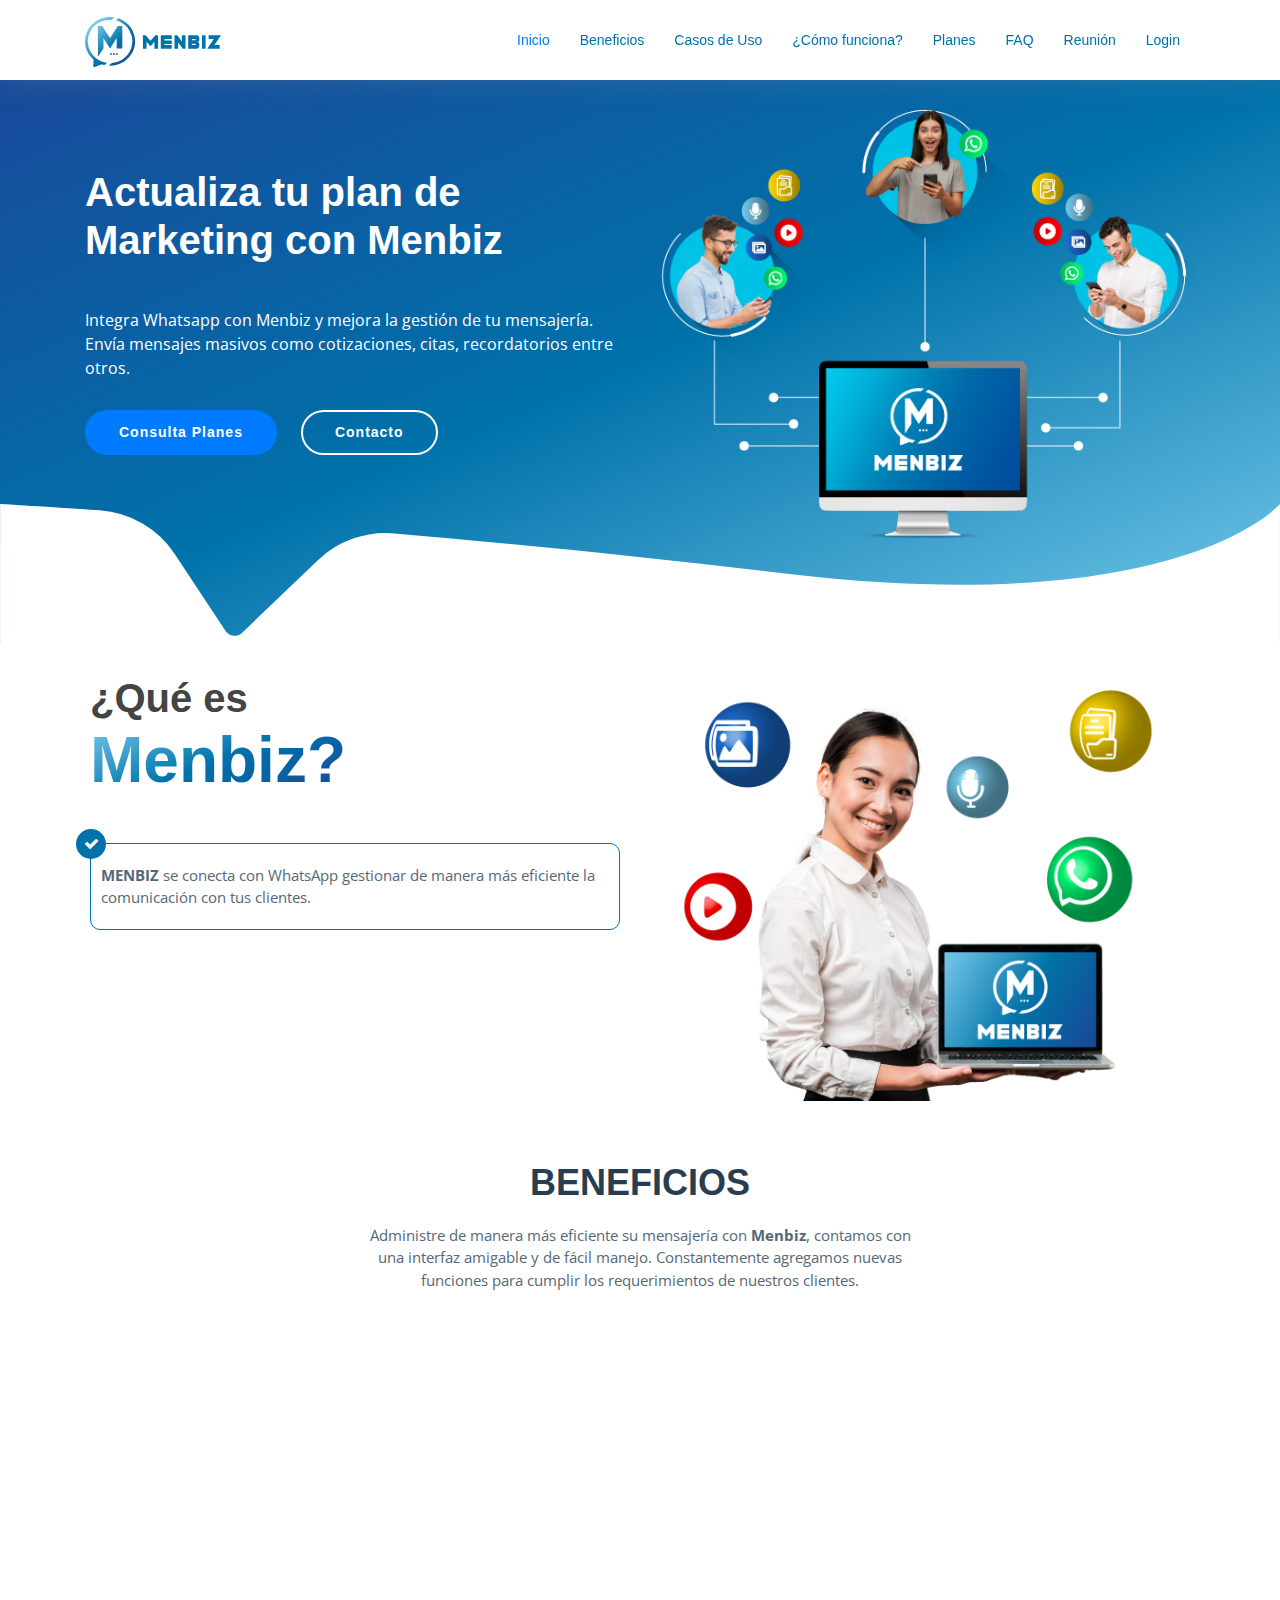
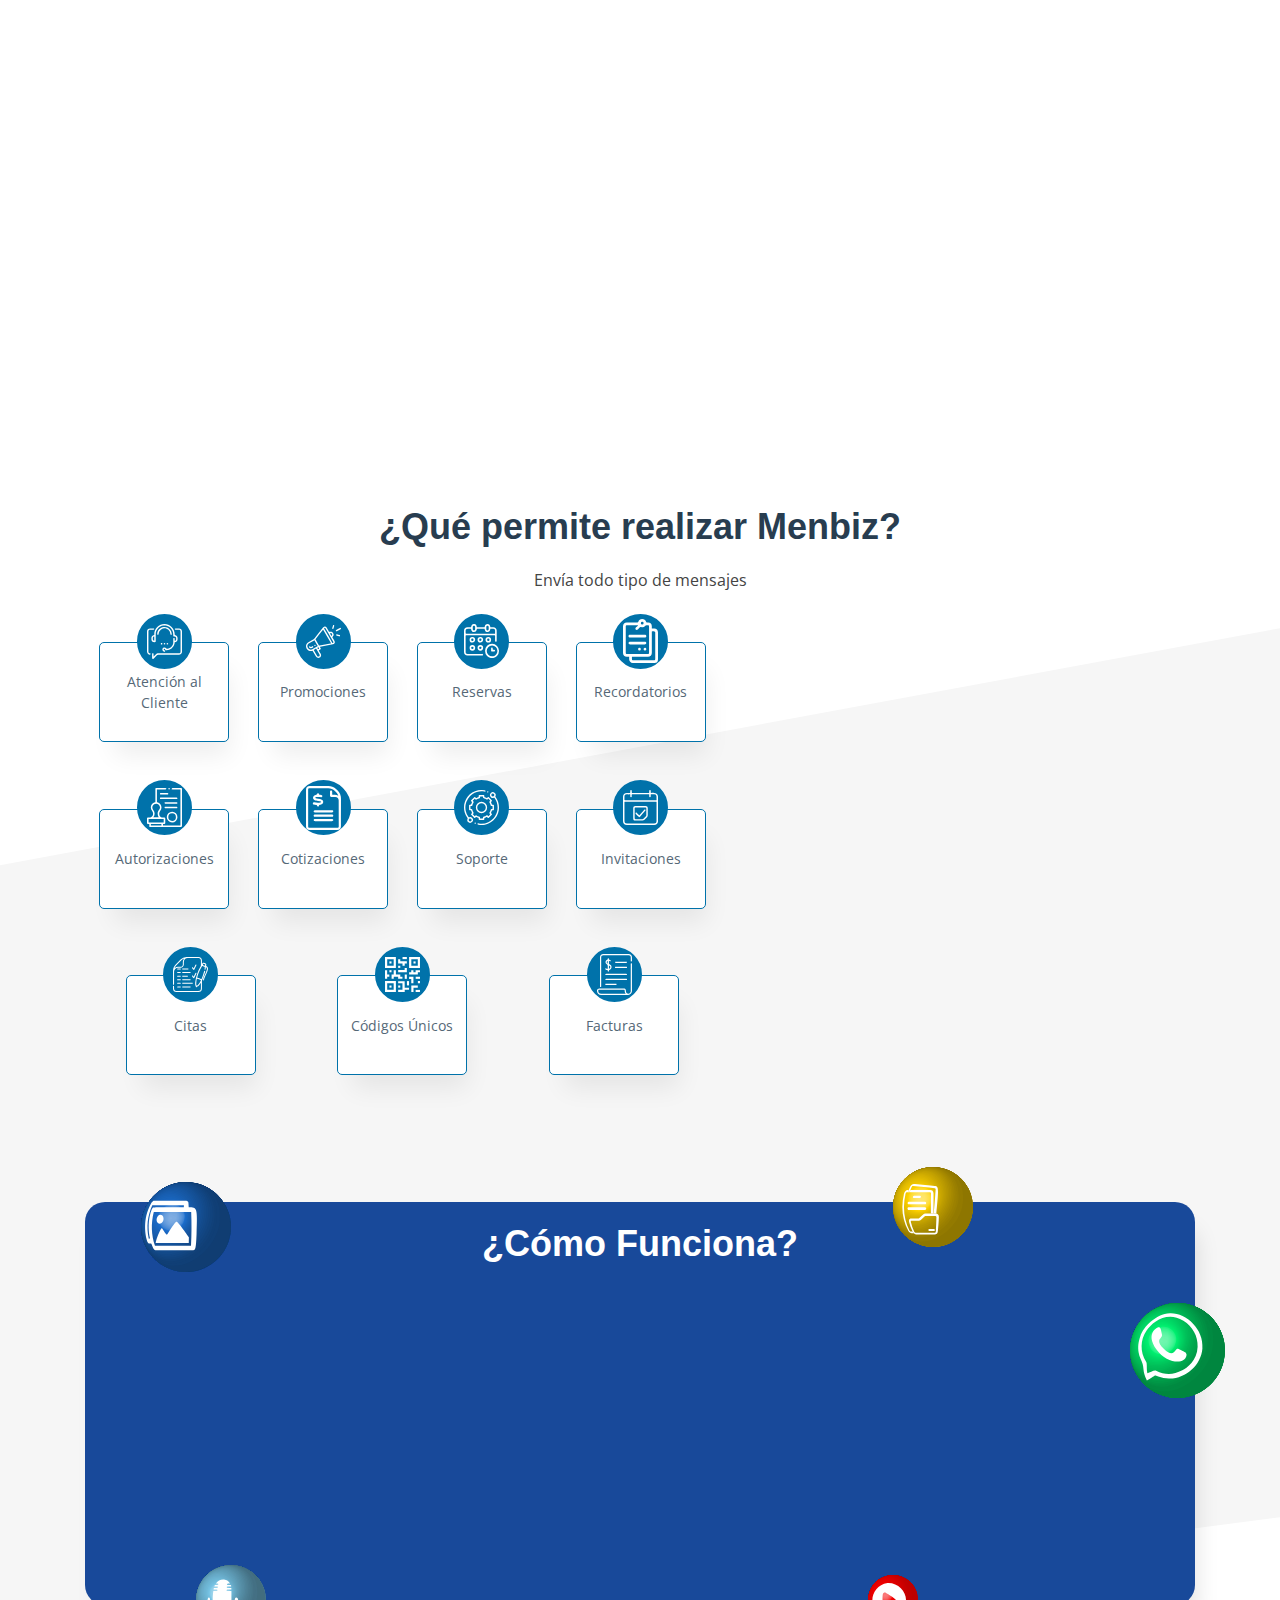
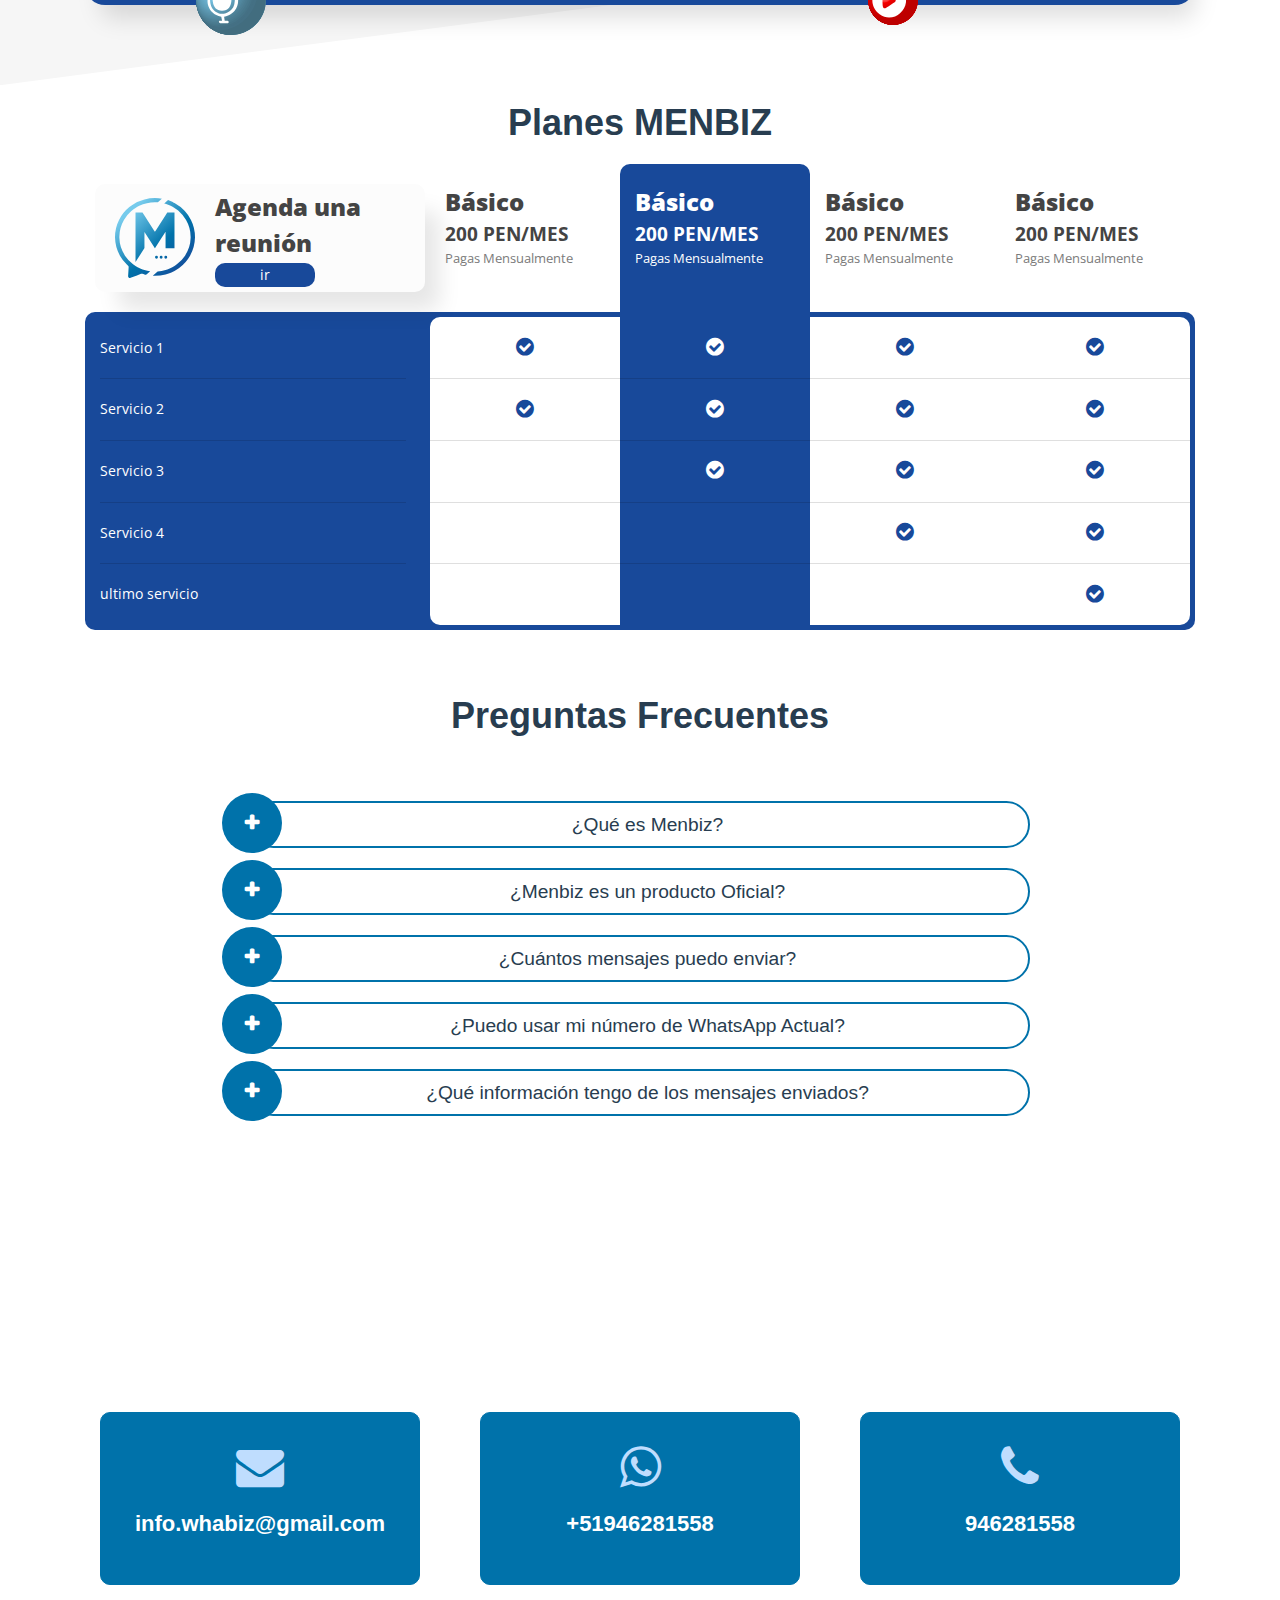
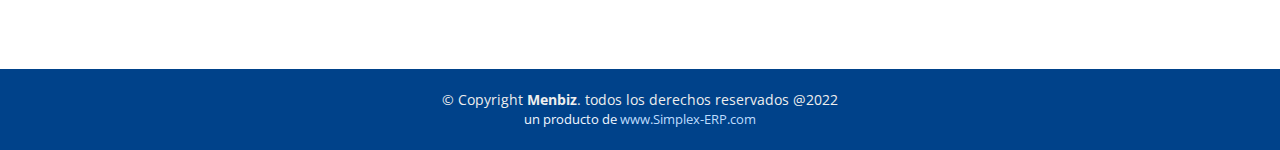
==== index.html @ f9f906a3 "Diseño terminado1" ====
<!DOCTYPE html>
<html lang="en">
<head>
  <meta charset="utf-8">
  <meta content="width=device-width, initial-scale=1.0" name="viewport">


      <!-- Primary Meta Tags -->
    <title>MENBIZ – Software para la Administración de Mensajería</title>
    <meta name="title" content="MENBIZ – Software para la Administración de Mensajería">
    <meta name="description" content="Integra Whatsapp con Menbiz y mejora la gestión de tu mensajería. Envía mensajes masivos de todo tipo, acércate más a tus clientes.">

    <!-- Open Graph / Facebook -->
    <meta property="og:type" content="website">
    <meta property="og:url" content="https://metatags.io/">
    <meta property="og:title" content="MENBIZ – Software para la Administración de Mensajería">
    <meta property="og:description" content="Integra Whatsapp con Menbiz y mejora la gestión de tu mensajería. Envía mensajes masivos de todo tipo, acércate más a tus clientes.">
    <meta property="og:image" content="https://metatags.io/assets/meta-tags-16a33a6a8531e519cc0936fbba0ad904e52d35f34a46c97a2c9f6f7dd7d336f2.png">

    <!-- Twitter -->
    <meta property="twitter:card" content="summary_large_image">
    <meta property="twitter:url" content="https://metatags.io/">
    <meta property="twitter:title" content="MENBIZ – Software para la Administración de Mensajería">
    <meta property="twitter:description" content="Integra Whatsapp con Menbiz y mejora la gestión de tu mensajería. Envía mensajes masivos de todo tipo, acércate más a tus clientes.">
    <meta property="twitter:image" content="https://metatags.io/assets/meta-tags-16a33a6a8531e519cc0936fbba0ad904e52d35f34a46c97a2c9f6f7dd7d336f2.png">



  <!-- Favicons -->
  <link href="img/icono.png" rel="icon">
  <!-- Google Fonts -->
  <link href="https://fonts.googleapis.com/css2?family=Open+Sans:wght@300;400;600;700;800&display=swap" rel="stylesheet">
  <!-- Bootstrap CSS File -->
  <link href="lib/bootstrap/css/bootstrap.min.css" rel="stylesheet">

  <!-- Libraries CSS Files -->
  <link href="lib/font-awesome/css/font-awesome.min.css" rel="stylesheet">
  <link href="lib/animate/animate.min.css" rel="stylesheet">
  <link href="lib/ionicons/css/ionicons.min.css" rel="stylesheet">
  <link href="lib/owlcarousel/assets/owl.carousel.min.css" rel="stylesheet">
  <link href="lib/lightbox/css/lightbox.min.css" rel="stylesheet">

  <!-- Main Stylesheet File -->
  <link href="css/style.css" rel="stylesheet">


</head>
<style>
#accordion .panel{
    border: none;
    border-radius: 3px;
    box-shadow: none;
    margin-bottom: 15px;
}
#accordion .panel-heading{
    padding: 0;
    border: none;
    border-radius: 3px;
}
#accordion .panel-title a{
    display: block;
    padding: 12px 15px;
    background: #fff;
    font-size: 18px;
    font-weight: 400;
    color: #f81ac1;
    /*border: 1px solid #ececec;*/
    box-shadow: 0 0 10px rgba(0,0,0,.05);
    position: relative;
    transition: all 0.5s ease 0s;
    box-shadow: 0 1px 2px rgba(43,59,93,0.30);
}
#accordion .panel-title a.collapsed{
    box-shadow: none;
    color: #676767;
    box-shadow: 0 1px 2px rgba(43,59,93,0.30);
}
#accordion .panel-title a:before,
#accordion .panel-title a.collapsed:before{
    content: "\f067";
    font-family: "Font Awesome 5 Free";
    width: 25px;
    height: 25px;
    line-height: 28px;
    font-size: 15px;
    font-weight: 900;
    color: #f81ac1;
    text-align: center;
    position: absolute;
    top: 8px;
    right: 15px;
    transform: rotate(135deg);
    transition: all 0.3s ease 0s;
}
#accordion .panel-title a.collapsed:before{
    color: #676767;
    transform: rotate(0);
}
#accordion .panel-title a:after{
    content: "";
    width: 1px;
    height: 100%;
    background: #ececec;
    position: absolute;
    top: 0;
    right: 55px;
}
#accordion .panel-body{
    padding: 0px 15px;
    border: none;
    font-size: 15px;
    color: #615f5f;
    line-height: 27px;
}


/******************* Accordion Demo - 2 *****************/
#accordion2 .panel-title a{
    display: block;
    padding: 12px 15px 12px 50px;
    background: linear-gradient(to bottom, #fefefe, #cdcdcd);
    border: 1px solid #c3c3c3;
    border-radius: 3px;
    font-size: 18px;
    font-weight: 400;
    color: #676767;
    text-shadow: 1px 1px 1px #fff;
    position: relative;
}
#accordion2 .panel-title a:before{
    content: "\f068";
    font-family: "Font Awesome 5 Free";
    width: 25px;
    height: 25px;
    line-height: 25px;
    border-radius: 50%;
    background: #929191;
    font-size: 12px;
    font-weight: 900;
    color: #fdfbfb;
    text-align: center;
    box-shadow: inset 0 0 10px rgba(0,0,0,0.5);
    text-shadow: none;
    position: absolute;
    top: 8px;
    left: 15px;
}
#accordion2 .panel-title a.collapsed:before{ content: "\f067"; }
#accordion2 .panel-body{
    padding: 0px 15px;
    font-size: 15px;
    color: #222;
    line-height: 27px;
    border: none;
}
#accordion2 .panel-body p{ margin-bottom: 0; }

/******************* Accordion Demo - 3 *****************/
#accordion3{
    padding-left: 80px;
    overflow: hidden;
    position: relative;
    z-index: 1;
}
#accordion3:before{
    content: "";
    width: 5px;
    height: 100%;
    background: #004e89;
    position: absolute;
    top: 0;
    left: 22px;
    z-index: -1;
}
#accordion3 .panel-title a{
    display: block;
    padding: 10px 30px 15px 0;
    background: #fff;
    font-size: 18px;
    font-weight: 500;
    color: #004e89;
    position: relative;
    transition: all 0.5s ease 0s;
    box-shadow: 0 1px 2px rgba(43,59,93,0.30);
}
#accordion3 .panel-title a:before{
    content: "\f068";
    font-family: "Font Awesome 5 Free";
    font-weight: 900;
    width: 50px;
    height: 50px;
    line-height: 40px;
    border-radius: 50%;
    background: #cad5c2;
    text-align: center;
    font-size: 17px;
    color: #004e89;
    border: 6px solid #004e89;
    position: absolute;
    top: 0;
    left: -80px;
}
#accordion3 .panel-title a.collapsed:before{
    content: "\f067";
    background: #fff;
}
#accordion3 .panel-body{
    padding: 0px 15px;
    background: #eee;
    border: none;
    border-radius: 2px;
    box-shadow: 0 2px 8px rgba(0, 0, 0, 0.5) inset, 0 1px 2px rgba(255, 255, 255, 0.9);
    font-size: 14px;
    color: #487677;
    line-height: 25px;
}

/******************* Accordion Demo - 4 *****************/
#accordion4 .panel{
    border: none;
    border-radius: 0;
    box-shadow: none;
    margin: 0 0 10px;
    overflow: hidden;
    position: relative;
}
#accordion4 .panel-heading{
    padding: 0;
    border: none;
    border-radius: 0;
    margin-bottom: 10px;
    z-index: 1;
    position: relative;
    
}
#accordion4 .panel-heading:before,
#accordion4 .panel-heading:after{
    content: "";
    width: 50%;
    height: 20%;
    box-shadow: 0 15px 5px rgba(0, 0, 0, 0.4);
    position: absolute;
    bottom: 15px;
    left: 10px;
    transform: rotate(-3deg);
    z-index: -1;
}
#accordion4 .panel-heading:after{
    left: auto;
    right: 10px;
    transform: rotate(3deg);
}
h4.panel-title{margin:10px 0px !important;}
#accordion4 .panel-title a{
    display: block;
    padding: 15px 70px 15px 70px;
    margin: 0;
    background: #fff;
    font-size: 18px;
    font-weight: 500;
    letter-spacing: 1px;
    color: #d11149;
    border-radius: 0;
    box-shadow: 0 1px 4px rgba(0, 0, 0, 0.1), 0 0 40px rgba(0, 0, 0, 0.1) inset;
    position: relative;
}
#accordion4 .panel-title a:before,
#accordion4 .panel-title a.collapsed:before{
    content: "\f106";
    font-family: "Font Awesome 5 Free";
    font-weight: 900;
    width: 55px;
    height: 100%;
    text-align: center;
    line-height: 50px;
    border-left: 2px solid #D11149;
    position: absolute;
    top: 0;
    right: 0;
}
#accordion4 .panel-title a.collapsed:before{ content: "\f107"; }
#accordion4 .panel-title a .icon{
    display: inline-block;
    width: 55px;
    height: 100%;
    border-right: 2px solid #d11149;
    font-size: 20px;
    color: rgba(0,0,0,0.7);
    line-height: 50px;
    text-align: center;
    position: absolute;
    top: 0;
    left: 0;
}
#accordion4 .panel-body{
    padding: 10px 15px;
    margin: 0 0 20px;
    border-bottom: 3px solid #d11149;
    border-top: none;
    background: #fff;
    font-size: 15px;
    color: #333;
    line-height: 27px;
}

/******************* Accordion Demo - 5 *****************/
#accordion5 .panel{
    border: none;
    border-radius: 0;
    box-shadow: none;
    margin: 20px 0;
}
#accordion5 .panel-title a{
    display: block;
    /* padding: 10px 20px 10px 60px; */
    padding: 10px 10px 10px 25px;
    background: #18499a;
    border-radius: 30px;
    border: 2px solid #18499a;
    font-size: 1.2rem;
    font-weight:400;
    color: #fff;
    position: relative;
    margin: 20px 0;
}
#accordion5 .panel-title a.collapsed{
    border: 2px solid #0072aa;
    background: #fff;
    color: #283d50;
}
#accordion5 .panel-title a:before,
#accordion5 .panel-title a.collapsed:before{
    content: "\f068";
    font-family: "FontAwesome";
    font-weight: 900;
    width: 60px;
    height: 60px;
    line-height: 60px;
    border-radius: 50%;
    background: #18499a;
    font-size: 18px;
    color: #fff;
    text-align: center;
    border-right: 3px solid #fff;
    position: absolute;
    top: -10px;
    left: -30px;
    z-index: 1;
    transition: all 0.3s ease 0s;
}
#accordion5 .panel-title a.collapsed:before{
    content: "\f067";
    background: #0072aa;
    border: none;
}
#accordion5 .panel-body{
    padding: 10px 15px 0;
    margin: 0 0 0 30px;
    border: none;
    font-size: 14px;
    color: #333;
    line-height: 28px;
    position: relative;
}
#accordion5 .panel-body:before{
    content: "";
    display: block;
    width: 5px;
    height: 90%;
    background: #18499a;
    position: absolute;
    top: 0;
    left: -30px;
}
#accordion5 .panel-body:after{
    content: "";
    border-top: 20px solid #18499a;
    border-left: 20px solid transparent;
    border-right: 20px solid transparent;
    position: absolute;
    bottom: 0;
    left: -48px;
}

</style>
<body  >

  <!--==========================
  Header
  ============================-->
  <header id="header" class="fixed-top">
    <div class="container">

      <div class="logo float-left">
        <a href="index.html" class="logo"><img src="img/Menbiz3.svg" alt="" class=""></a>
      </div>

      <nav class="main-nav float-right d-none d-lg-block">
        <ul>
          <li class="active"><a href="index.html">Inicio</a></li>
          <li><a href="#about">Beneficios</a></li>
          <li><a href="#MenbizPermite">Casos de Uso</a></li>
          <li><a href="#MenbizFunciona">¿Cómo funciona?</a></li>
          <li><a href="#planes">Planes</a></li>
          <li><a href="#team">FAQ</a></li>

          <li><a href="calendario.html">Reunión</a></li>
          <li><a href="#contact">Login</a></li>
        </ul>
      </nav><!-- .main-nav -->
      
    </div>
  </header><!-- #header -->

  <!--==========================
    Intro Section
  ============================-->

  <section class="Banner-Intro">
    <div class="container">
      <div class="row">
        <div class="col-12 col-lg-6  banner-info wow fadeInLeft " >
          <h1>
            Actualiza tu plan de Marketing con Menbiz
          </h1>
          <br>
          <p>Integra Whatsapp con Menbiz y mejora la gestión de tu mensajería. Envía mensajes masivos como cotizaciones, citas, recordatorios entre otros.</p>
          <div class=" banner-info-botones">
            <a href="#planes" class="btn-get-started scrollto">Consulta Planes</a>
            <a href="#contact" class="btn-services scrollto">Contacto</a>
          </div>
        </div>
        <div class="col-12 col-lg-6">
            <div class="banner-img wow fadeIn">
              <img src="img/intro2.png" alt="">
            </div>
        </div>
      </div>
    </div>
  </section>


  <main id="main">


    <section class="info-Menbiz">

        <div class="container">
            <div class="row">
              <div class="col-12 col-lg-6 info-text-menbiz">
                <h2 class="info-titulo " >¿Qué es 
                  <br><span>Menbiz?</span>
                </h2>
                <br>
                <p class="lista-info wow fadeInUp">
                  <span><i class="fa fa-check" aria-hidden="true"></i> </span>
                   <b>MENBIZ</b> se conecta con WhatsApp gestionar de manera más eficiente la comunicación con tus clientes.
                </p>

                <p class="lista-info wow fadeInUp">
                  <span><i class="fa fa-check" aria-hidden="true"></i> </span>
                  Creada para empresas que desean mejorar sus procesos de atención y ventas en el área de mensajería. 
                </p>

              </div>
              <div class="col-12 col-lg-6">

                <div class="img-info wow fadeInUp">
                  <img src="img/menbiz-info.png" alt="">
                </div>

              </div>
            </div>
        </div>

    </section>


    <!--==========================
      About Us Section
    ============================-->
    <section id="about">
      <div class="container">

        <header class="section-header">
          <h2>BENEFICIOS</h2>
          <p>
            Administre de manera más eficiente su mensajería con <B>Menbiz</B>, contamos con una interfaz amigable y de fácil manejo. Constantemente agregamos nuevas funciones para cumplir los requerimientos de nuestros clientes.
          </p>
        </header>

        <div class="row about-container">

          <div class="col-lg-6 content order-lg-1 order-2">
          
            <div class="icon-box wow fadeInUp">
              <div class="icon"><i class="fa fa-bolt"></i></div>
              <h4 class="title"><a href="">Super Rápido</a></h4>
              <p class="description">En segundos Envía ofertas y promociones con imágenes y videos, Automatiza tus procesos de forma eficaz. Ahorra tiempo y dinero</p>
            </div>

            <div class="icon-box wow fadeInUp" data-wow-delay="0.2s">
              <div class="icon"><i class="fa fa-send"></i></div>
              <h4 class="title"><a href="">Ahorra tiempo y recursos</a></h4>
              <p class="description">Ahorra tiempo en el envió de mensajes y mantén a tus equipos enfocados en las tareas comerciales.</p>
            </div>

            <div class="icon-box wow fadeInUp" data-wow-delay="0.4s">
              <div class="icon"><i class="fa fa-bar-chart"></i></div>
              <h4 class="title"><a href="">Estadísticas</a></h4>
              <p class="description">Obtenga estadísticas detalladas de sus campañas. Sepa cuántos mensajes fueron enviados, entregados, fallados ...</p>
            </div>

          </div>

          <div class="col-lg-6 background order-lg-2 order-1 wow fadeInUp">
            <img src="img/beneficios1.png" class="img-fluid" alt="" style="max-width: 80%; height: auto; margin-top: -20px;">
          </div>
        </div>

        <div class="row about-container">
          <div class="col-lg-6 background order-lg-1 order-1 wow fadeInUp">
            <img src="img/beneficios2.png" class="img-fluid" alt="" style="max-width: 80%; height: auto; margin-top: -20px;">
          </div>
          <div class="col-lg-6 content order-lg-2 order-2">
          
            <div class="icon-box wow fadeInUp">
              <div class="icon"><i class="fa fa-bolt"></i></div>
              <h4 class="title"><a href="">Control Total</a></h4>
              <p class="description">Utiliza tus propios números de WhatsApp, mantén registro de todas las conversaciones y la trazabilidad de los mismos</p>
            </div>

            <div class="icon-box wow fadeInUp" data-wow-delay="0.2s">
              <div class="icon"><i class="fa fa-send"></i></div>
              <h4 class="title"><a href="">Medios de comunicación ricos</a></h4>
              <p class="description">Enriquezca sus mensajes con imágenes, audio, video y archivos y muestre una experiencia de cliente más atractiva.</p>
            </div>

            <div class="icon-box wow fadeInUp" data-wow-delay="0.4s">
              <div class="icon"><i class="fa fa-bar-chart"></i></div>
              <h4 class="title"><a href="">Personalización</a></h4>
              <p class="description">Crea mensajes personalizados masivos, hasta 10 variables por mensaje.</p>
            </div>

          </div>

        
        </div>



      </div>
    </section><!-- #about -->


    <section class="MenbizPermite" id="MenbizPermite">

      <div class="container">
          <div class="row">
            <div class="col-12 text-center">
              <h2>¿Qué permite realizar Menbiz?</h2>
              <p>Envía todo tipo de mensajes </p>
            </div>
            <div class="col-12 col-lg-7  container-card-permite">

              <div class="card-permite">
                <span> <img src="img/iconos/Recurso2.svg" alt=""></span>
                <p>Atención al Cliente</p>
              </div>
              <div class="card-permite">
                <span> <img src="img/iconos/Recurso3.svg" alt=""></span>
                <p>Promociones</p>
              </div>
              <div class="card-permite">
                <span> <img src="img/iconos/Recurso4.svg" alt=""></span>
                <p>Reservas</p>
              </div>

              <div class="card-permite">
                <span> <img src="img/iconos/Recurso5.svg" alt=""></span>
                <p>Recordatorios</p>
              </div>
              <div class="card-permite">
                <span> <img src="img/iconos/Recurso6.svg" alt=""></span>
                <p>Autorizaciones</p>
              </div>
              <div class="card-permite">
                <span> <img src="img/iconos/Recurso7.svg" alt=""></span>
                <p>Cotizaciones</p>
              </div>

              <div class="card-permite">
                <span> <img src="img/iconos/Recurso8.svg" alt=""></span>
                <p>Soporte</p>
              </div>
              <div class="card-permite">
                <span> <img src="img/iconos/Recurso10.svg" alt=""></span>
                <p>Invitaciones</p>
              </div>
              <div class="card-permite">
                <span> <img src="img/iconos/Recurso9.svg" alt=""></span>
                <p>Citas</p>
              </div>

              <div class="card-permite">
                <span> <img src="img/iconos/Recurso11.svg" alt=""></span>
                <p>Códigos Únicos</p>
              </div>

              <div class="card-permite">
                <span> <img src="img/iconos/Recurso12.svg" alt=""></span>
                <p>Facturas </p>
              </div>

            </div>
            <div class="col-12 col-lg-5" >
              <div class="permite-img wow fadeInRight">
                <img src="img/LaptopMenbiz1.png" alt="">
              </div>
            </div>
          </div>
      </div>

    </section>


    <section class="MenbizFunciona" id="MenbizFunciona">

        <div class="container">
            <div class="banner-funciona">
                <img class="circulo1" src="img/iconos/circulo1.svg" alt="">
                <img class="circulo2" src="img/iconos/circulo2.svg" alt="">
                <img class="circulo3" src="img/iconos/circulo3.svg" alt="">
                <img class="circulo4" src="img/iconos/circulo4.svg" alt="">
                <img class="circulo5" src="img/iconos/circulo5.svg" alt="">
              <div class="row">
                <div class="col-12 text-center ">
                  <h2>¿Cómo Funciona?</h2>
                </div>
                
                <div class="col-12 ">
  
                  <div class="container-grafico-funcion">
                    <div class="forma-funcion-1 wow fadeInUp">
                      <div class="num-funciona-1">1</div>
                      <p>Cree perfil empresarial</p>
                    </div>
                    <div class="forma-funcion-2 wow fadeInUp">
                      <div class="num-funciona-2 ">2</div>
                      <p>Sincronice</p>
                    </div>
                    <div class="forma-funcion-3 wow fadeInUp">
                      <div class="num-funciona-3">3</div>
                      <p>Cree y envié Mensaje</p>
                    </div>
                    <div class="forma-funcion-4 wow fadeInUp">
                      <div class="num-funciona-4">4</div>
                      <p>Verifique</p>
                    </div>
                  </div>
  
                </div>
  
              </div>
            </div>
        </div>

    </section>

    <section class="Planes pb-5 mb-3 mt-3" id="planes">
      <div class="container">
        <div class="row">
          <div class="col-lg-12 ">
            <div class="section-header">
              <h2>Planes MENBIZ</h2>
            </div>
        </div>
        <div class="col-lg-12">

         <div class="table-responsive">
              <div class="container-table">
      
                  <div class="t-header" >
                    <div class="t-title">

                     <div class="t-reunion">
                        <div class="t-img">
                          <img src="img/logoisotipo.svg" alt="">
                        </div>
                        <div>
                          <p class="title">Agenda una reunión</p>

                          <a href="#about" class="btn p-0 t-button"> ir </a>
                        </div>
                     </div>

                    </div>
                        
                    <div class="t-title">
                      <p class="title">Básico</p>
                      <span class="price">200 PEN/MES</span>
                      <span class="info">Pagas Mensualmente</span>
                    </div>
                                 
                    <div class="t-title">
                      <p class="title">Básico</p>
                      <span class="price">200 PEN/MES</span>
                      <span class="info text-white ">Pagas Mensualmente</span>
                    </div>
                                
                    <div class="t-title ">
                      <p class="title">Básico</p>
                      <span class="price">200 PEN/MES</span>
                      <span class="info">Pagas Mensualmente</span>
                    </div>
                              
                    <div class="t-title">
                      <p class="title">Básico</p>
                      <span class="price">200 PEN/MES</span>
                      <span class="info">Pagas Mensualmente</span>
                    </div>
                  </div>
      
                  <div class="t-row">
                        <div class="t-serv">Servicio 1</div>
                        <div class="t-check t-b1"> <i class="fa fa-check-circle" aria-hidden="true"></i> </div>
                        <div class="t-check active"> <i class="fa fa-check-circle" aria-hidden="true"></i> </div>
                        <div class="t-check"> <i class="fa fa-check-circle" aria-hidden="true"></i> </div>
                        <div class="t-check t-b2"> <i class="fa fa-check-circle" aria-hidden="true"></i> </div>
                    
                        <div class="t-serv">Servicio 2</div>
                        <div class="t-check"> <i class="fa fa-check-circle" aria-hidden="true"></i> </div>
                        <div class="t-check active"> <i class="fa fa-check-circle" aria-hidden="true"></i> </div>
                        <div class="t-check"> <i class="fa fa-check-circle" aria-hidden="true"></i> </div>
                        <div class="t-check"> <i class="fa fa-check-circle" aria-hidden="true"></i> </div>
                    
                        <div class="t-serv">Servicio 3</div>
                        <div class="t-check">  </div>
                        <div class="t-check active"> <i class="fa fa-check-circle" aria-hidden="true"></i> </div>
                        <div class="t-check"> <i class="fa fa-check-circle" aria-hidden="true"></i> </div>
                        <div class="t-check"> <i class="fa fa-check-circle" aria-hidden="true"></i> </div>
                    
                        <div class="t-serv">Servicio 4</div>
                        <div class="t-check"> </div>
                        <div class="t-check active">  </div>
                        <div class="t-check"> <i class="fa fa-check-circle" aria-hidden="true"></i> </div>
                        <div class="t-check"> <i class="fa fa-check-circle" aria-hidden="true"></i> </div>


                        <!-- agregar aqui -->

                        <!-- agregar aqui -->

                        <div class="t-serv">ultimo servicio</div>
                        <div class="t-check t-b3""> </div>
                        <div class="t-check active"> </div>
                        <div class="t-check">  </div>
                        <div class="t-check t-b4"> <i class="fa fa-check-circle" aria-hidden="true"></i> </div>
                    
                  </div>
                  
                  
              </div>
         </div>
            
        </div>
      </div>
    </section>



 
    <section id="team">
        <div class="container">
        <div class="container mt-10">
            <header class="section-header">
                <h2 class="section-title">Preguntas Frecuentes</h2>
                <br>
              </header>
            <center>
            <div class="col-12 col-md-9 " >
                <div class="panel-group" id="accordion5" role="tablist" aria-multiselectable="true" >
                  <div class="panel panel-default">
                    <div class="panel-heading" role="tab" id="headingTwo5">
                        <h4 class="panel-title">
                          <a class="collapsed" role="button" data-toggle="collapse" data-parent="#accordion5" href="#collapseTwo01" aria-expanded="false" aria-controls="collapseTwo5">
                              ¿Qué es Menbiz?
                          </a>
                         </h4>
                    </div>
                    <div id="collapseTwo01" class="panel-collapse collapse" role="tabpanel" aria-labelledby="headingTwo5">
                        <div class="panel-body">
                            <p>Menbiz es una solución en la nube para enviar mensajes automatizados de WhatsApp a través de la web. Una de las ventajas más relevantes de Mercury es que le permite usar WhatsApp y WhatsApp Web en múltiples dispositivos con un solo número de cuenta.</p>
                        </div>
                    </div>
                  </div>
                  <div class="panel panel-default">
                      <div class="panel-heading" role="tab" id="headingTwo5">
                          <h4 class="panel-title">
                            <a class="collapsed" role="button" data-toggle="collapse" data-parent="#accordion5" href="#collapseTwo02" aria-expanded="false" aria-controls="collapseTwo5">
                                ¿Menbiz es un producto Oficial?
                            </a>
                           </h4>
                      </div>
                      <div id="collapseTwo02" class="panel-collapse collapse" role="tabpanel" aria-labelledby="headingTwo5">
                          <div class="panel-body">
                              <p>No, Menbiz es un servicio de ejecución independiente que no está respaldado ni relacionado con WhatsApp y Facebook.</p>
                          </div>
                      </div>
                    </div>
                    <div class="panel panel-default">
                        <div class="panel-heading" role="tab" id="headingTwo5">
                            <h4 class="panel-title">
                              <a class="collapsed" role="button" data-toggle="collapse" data-parent="#accordion5" href="#collapseTwo03" aria-expanded="false" aria-controls="collapseTwo5">
                                ¿Cuántos mensajes puedo enviar?
                              </a>
                             </h4>
                        </div>
                        <div id="collapseTwo03" class="panel-collapse collapse" role="tabpanel" aria-labelledby="headingTwo5">
                            <div class="panel-body">
                                <p>
                                  Al día usted puede enviar un máximo de 2,000 mensajes tipo multimedia o texto y máximo 60,000 al mes, si desea mayor volumen necesita adquirir cuentas adicionales. Hay descuentos por volúmenes desde 5.
                              
                                </p>
                            </div>
                        </div>
                      </div>
                      <div class="panel panel-default">
                          <div class="panel-heading" role="tab" id="headingTwo5">
                              <h4 class="panel-title">
                                <a class="collapsed" role="button" data-toggle="collapse" data-parent="#accordion5" href="#collapseTwo04" aria-expanded="false" aria-controls="collapseTwo5">
                                  ¿Puedo usar mi número de WhatsApp Actual?
                                </a>
                               </h4>
                          </div>
                          <div id="collapseTwo04" class="panel-collapse collapse" role="tabpanel" aria-labelledby="headingTwo5">
                              <div class="panel-body">
                                  <p>Si, el envío se realiza vinculando tu número móvil. Simplemente necesitas acceso a Internet y podrás enviar todos los WhatsApp sin costos adicionales. 
                                
                                  </p>
                              </div>
                          </div>
                        </div>
                      <div class="panel panel-default">
                          <div class="panel-heading" role="tab" id="headingTwo5">
                              <h4 class="panel-title">
                                <a class="collapsed" role="button" data-toggle="collapse" data-parent="#accordion5" href="#collapseTwo05" aria-expanded="false" aria-controls="collapseTwo5">
                                  ¿Qué información tengo de los mensajes enviados?
                                </a>
                               </h4>
                          </div>
                          <div id="collapseTwo05" class="panel-collapse collapse" role="tabpanel" aria-labelledby="headingTwo5">
                              <div class="panel-body">
                                  <p>
                                    Puede ver los mensajes enviados, leídos, en espera y otros. Además, que siempre puede responder directamente desde su celular.
                                  </p>
                              </div>
                          </div>
                        </div>
                </div>    
            </div>
            </center>
            </div>
        </div>
        
       
    </section><!-- #team -->
    

   
    <section id="why-us" class="wow fadeIn" style="visibility: visible; animation-name: fadeIn;">
        <div class="container" id="contact">
          <header class="section-header">
            <h2 class="text-white">Contacto</h2>
            <p>Solicite una prueba y demostración gratuita por 2 días.</p>
          </header>
  
          <div class="row row-eq-height justify-content-center">
  
            <div class="col-lg-4 mb-4">
              
              <a href="mailto:info.whabiz@gmail.com" class="card " style="visibility: visible; animation-name: bounceInUp;">
                  <span>      <i class="fa fa-envelope"></i> </span>
                <div class="card-body">
                  <h5 class="card-title">info.whabiz@gmail.com</h5>
                  </div>
                </a>
           
            </div>
  
            <div class="col-lg-4 mb-4">
              <a  href="https://api.whatsapp.com/send?phone=51946281558&text=Hola, necesito mas información sobre WhaBiz" class="card " style="visibility: visible; animation-name: bounceInUp;">
                <span><i class="fa fa-whatsapp"></i></span>  
                <div class="card-body">
                  <h5 class="card-title">+51946281558</h5>
                  </div>
                </a>
            </div>
  
            <div class="col-lg-4 mb-4">
              <a href="tel:+51946281558" class="card" style="visibility: visible; animation-name: bounceInUp;">
                 <span><i class="fa fa-phone"></i></span> 
                <div class="card-body">
                  <h5 class="card-title">946281558</h5>
                  
                </div>
              </a>
            </div>
  
          </div>
  
       
        </div>
    </section>

  </main>

  <!--==========================
    Footer
  ============================-->
  <footer id="footer">

    <div class="container">
      <div class="copyright">
        &copy; Copyright <strong>Menbiz</strong>. todos los derechos reservados @2022
      </div>
      <div class="credits">
        <!--
          All the links in the footer should remain intact.
          You can delete the links only if you purchased the pro version.
          Licensing information: https://bootstrapmade.com/license/
          Purchase the pro version with working PHP/AJAX contact form: https://bootstrapmade.com/buy/?theme=NewBiz
        -->
        un producto de <a href="https://simplex-erp.com/">www.Simplex-ERP.com</a>
      </div>
    </div>
  </footer><!-- #footer -->

  <a href="#" class="back-to-top"><i class="fa fa-chevron-up"></i></a>
  <!-- Uncomment below i you want to use a preloader -->
  <!-- <div id="preloader"></div> -->

  <!-- JavaScript Libraries -->
  <script src="lib/jquery/jquery.min.js"></script>
  <script src="lib/jquery/jquery-migrate.min.js"></script>
  <script src="lib/bootstrap/js/bootstrap.bundle.min.js"></script>
  <script src="lib/easing/easing.min.js"></script>
  <script src="lib/mobile-nav/mobile-nav.js"></script>
  <script src="lib/wow/wow.min.js"></script>
  <script src="lib/waypoints/waypoints.min.js"></script>
  <script src="lib/counterup/counterup.min.js"></script>
  <script src="lib/owlcarousel/owl.carousel.min.js"></script>
  <script src="lib/isotope/isotope.pkgd.min.js"></script>
  <script src="lib/lightbox/js/lightbox.min.js"></script>


  <!-- Template Main Javascript File -->
  <script src="js/main.js"></script>

</body>

</html>
---- css/style.css ----
/*
  Theme Name: NewBiz
  Theme URL: https://bootstrapmade.com/newbiz-bootstrap-business-template/
  Author: BootstrapMade.com
  License: https://bootstrapmade.com/license/
*/

/*--------------------------------------------------------------
# General
--------------------------------------------------------------*/

body {
  background: #fff;
  color: #444;
  font-family: "Open Sans", sans-serif;
}

a {
  color: #007bff;
  transition: 0.5s;
}

a:hover,
a:active,
a:focus {
  color: #0b6bd3;
  outline: none;
  text-decoration: none;
}

p {
  padding: 0;
  margin: 0 0 30px 0;
}

h1,
h2,
h3,
h4,
h5,
h6 {
  font-family: "Montserrat", sans-serif;
  font-weight: 400;
  margin: 0 0 20px 0;
  padding: 0;
}

/* Back to top button */

.back-to-top {
  position: fixed;
  display: none;
  background: #007bff;
  color: #fff;
  width: 44px;
  height: 44px;
  text-align: center;
  line-height: 1;
  font-size: 16px;
  border-radius: 50%;
  right: 15px;
  bottom: 15px;
  transition: background 0.5s;
  z-index: 11;
}

.back-to-top i {
  padding-top: 12px;
  color: #fff;
}

/* Prelaoder */

#preloader {
  position: fixed;
  top: 0;
  left: 0;
  right: 0;
  bottom: 0;
  z-index: 9999;
  overflow: hidden;
  background: #fff;
}

#preloader:before {
  content: "";
  position: fixed;
  top: calc(50% - 30px);
  left: calc(50% - 30px);
  border: 6px solid #f2f2f2;
  border-top: 6px solid #007bff;
  border-radius: 50%;
  width: 60px;
  height: 60px;
  -webkit-animation: animate-preloader 1s linear infinite;
  animation: animate-preloader 1s linear infinite;
}

@-webkit-keyframes animate-preloader {
  0% {
    -webkit-transform: rotate(0deg);
    transform: rotate(0deg);
  }

  100% {
    -webkit-transform: rotate(360deg);
    transform: rotate(360deg);
  }
}

@keyframes animate-preloader {
  0% {
    -webkit-transform: rotate(0deg);
    transform: rotate(0deg);
  }

  100% {
    -webkit-transform: rotate(360deg);
    transform: rotate(360deg);
  }
}

/*--------------------------------------------------------------
# Header
--------------------------------------------------------------*/

#header {
  height: 80px;
  transition: all 0.5s;
  z-index: 997;
  transition: all 0.5s;
  padding: 20px 0;
  background: #fff;
  box-shadow: 0px 0px 30px rgba(127, 137, 161, 0.3);
}

#header.header-scrolled,
#header.header-pages {
  height: 60px;
  padding: 10px 0;
}

#header .logo h1 {
  font-size: 36px;
  margin: 0;
  padding: 0;
  line-height: 1;
  font-weight: 400;
  letter-spacing: 3px;
  text-transform: uppercase;
}

#header .logo h1 a,
#header .logo h1 a:hover {
  color: #76cbec;
  text-decoration: none;
}

#header .logo img {
  padding: 0;
  margin: -3px 0;
  max-height: 50px;
}

.main-pages {
  margin-top: 60px;
}

/*--------------------------------------------------------------
# Intro Section
--------------------------------------------------------------*/

#intro {
  width: 100%;
  position: relative;
  background: url("../img/intro-bg.png") center bottom no-repeat;
  background-size: cover;
  padding: 200px 0 120px 0;
}

#intro .intro-img {
  width: 50%;
  float: right;
}

#intro .intro-info {
  width: 50%;
  float: left;
}

#intro .intro-info h2 {
  color: #fff;
  margin-bottom: 40px;
  font-size: 30px;
  font-weight: 700;
}

#intro .intro-info h2 span {
  color: #74b5fc;
  text-decoration: underline;
}

.btn-get-started,
.btn-get-tabla,
.btn-services {
  font-family: "Montserrat", sans-serif;
  font-size: 14px;
  font-weight: 600;
  letter-spacing: 1px;
  display: inline-block;
  padding: 10px 32px;
  border-radius: 50px;
  transition: 0.5s;
  margin: 0 20px 20px 0;
  color: #fff  !important;
}

.btn-get-started,.btn-get-tabla {
  background: #007bff;
  border: 2px solid #007bff;
  color: #fff;
}

.btn-get-started:hover {
  background: none;
  border-color: #fff;
  color: #fff;
}

.btn-services {
  border: 2px solid #fff;
}

.btn-services:hover {
  background: #007bff;
  border-color: #007bff;
  color: #fff;
}



/*--------------------------------------------------------------
# Navigation Menu
--------------------------------------------------------------*/

/* Desktop Navigation */

.main-nav {
  /* Drop Down */
  /* Deep Drop Down */
}

.main-nav,
.main-nav * {
  margin: 0;
  padding: 0;
  list-style: none;
}

.main-nav > ul > li {
  position: relative;
  white-space: nowrap;
  float: left;
}

.main-nav a {
  display: block;
  position: relative;
  color: #0072aa;
  padding: 10px 15px;
  transition: 0.3s;
  font-size: 14px;
  font-family: "Montserrat", sans-serif;
  font-weight: 500;
}

.main-nav a:hover,
.main-nav .active > a,
.main-nav li:hover > a {
  color: #007bff;
  text-decoration: none;
}

.main-nav .drop-down ul {
  display: block;
  position: absolute;
  left: 0;
  top: calc(100% + 30px);
  z-index: 99;
  opacity: 0;
  visibility: hidden;
  padding: 10px 0;
  background: #fff;
  box-shadow: 0px 0px 30px rgba(127, 137, 161, 0.25);
  transition: ease all 0.3s;
}

.main-nav .drop-down:hover > ul {
  opacity: 1;
  top: 100%;
  visibility: visible;
}

.main-nav .drop-down li {
  min-width: 180px;
  position: relative;
}

.main-nav .drop-down ul a {
  padding: 10px 20px;
  font-size: 13px;
  color: #004289;
}

.main-nav .drop-down ul a:hover,
.main-nav .drop-down ul .active > a,
.main-nav .drop-down ul li:hover > a {
  color: #007bff;
}

.main-nav .drop-down > a:after {
  content: "\f107";
  font-family: FontAwesome;
  padding-left: 10px;
}

.main-nav .drop-down .drop-down ul {
  top: 0;
  left: calc(100% - 30px);
}

.main-nav .drop-down .drop-down:hover > ul {
  opacity: 1;
  top: 0;
  left: 100%;
}

.main-nav .drop-down .drop-down > a {
  padding-right: 35px;
}

.main-nav .drop-down .drop-down > a:after {
  content: "\f105";
  position: absolute;
  right: 15px;
}

/* Mobile Navigation */

.mobile-nav {
  position: fixed;
  top: 0;
  bottom: 0;
  z-index: 9999;
  overflow-y: auto;
  left: -260px;
  width: 260px;
  padding-top: 18px;
  background: rgba(19, 39, 57, 0.8);
  transition: 0.4s;
}

.mobile-nav * {
  margin: 0;
  padding: 0;
  list-style: none;
}

.mobile-nav a {
  display: block;
  position: relative;
  color: #fff;
  padding: 10px 20px;
  font-weight: 500;
}

.mobile-nav a:hover,
.mobile-nav .active > a,
.mobile-nav li:hover > a {
  color: #74b5fc;
  text-decoration: none;
}

.mobile-nav .drop-down > a:after {
  content: "\f078";
  font-family: FontAwesome;
  padding-left: 10px;
  position: absolute;
  right: 15px;
}

.mobile-nav .active.drop-down > a:after {
  content: "\f077";
}

.mobile-nav .drop-down > a {
  padding-right: 35px;
}

.mobile-nav .drop-down ul {
  display: none;
  overflow: hidden;
}

.mobile-nav .drop-down li {
  padding-left: 20px;
}

.mobile-nav-toggle {
  position: fixed;
  right: 0;
  top: 0;
  z-index: 9998;
  border: 0;
  background: none;
  font-size: 24px;
  transition: all 0.4s;
  outline: none !important;
  line-height: 1;
  cursor: pointer;
  text-align: right;
}

.mobile-nav-toggle i {
  margin: 18px 18px 0 0;
  color: #004289;
}

.mobile-nav-overly {
  width: 100%;
  height: 100%;
  z-index: 9997;
  top: 0;
  left: 0;
  position: fixed;
  background: rgba(19, 39, 57, 0.8);
  overflow: hidden;
  display: none;
}

.mobile-nav-active {
  overflow: hidden;
}

.mobile-nav-active .mobile-nav {
  left: 0;
}

.mobile-nav-active .mobile-nav-toggle i {
  color: #fff;
}

/*--------------------------------------------------------------
# Sections
--------------------------------------------------------------*/

/* Sections Header
--------------------------------*/

.section-header h2 {
  font-size: 36px;
  color: #283d50;
  text-align: center;
  font-weight: 600;
  position: relative;
}

.section-header p {
  text-align: center;
  margin: auto;
  font-size: 15px;
  padding-bottom: 60px;
  color: #556877;
  width: 50%;
}

/* Section with background
--------------------------------*/

.section-bg {
  background: #ecf5ff;
}

/* About Us Section
--------------------------------*/

#about {
  background: #fff;
  padding: 30px 0;
}

#about .about-container .background {
  margin: 20px 0;
}

#about .about-container .content {
  background: #fff;
}

#about .about-container .title {
  color: #333;
  font-weight: 700;
  font-size: 32px;
}

#about .about-container p {
  line-height: 26px;
}

#about .about-container p:last-child {
  margin-bottom: 0;
}

#about .about-container .icon-box {
  background: #fff;
  background-size: cover;
  padding: 0 0 30px 0;
}

#about .about-container .icon-box .icon {
  float: left;
  background: #fff;
  width: 64px;
  height: 64px;
  display: -webkit-box;
  display: -webkit-flex;
  display: -ms-flexbox;
  display: flex;
  -webkit-box-pack: center;
  -webkit-justify-content: center;
  -ms-flex-pack: center;
  justify-content: center;
  -webkit-box-align: center;
  -webkit-align-items: center;
  -ms-flex-align: center;
  align-items: center;
  -webkit-box-orient: vertical;
  -webkit-box-direction: normal;
  -webkit-flex-direction: column;
  -ms-flex-direction: column;
  flex-direction: column;
  text-align: center;
  border-radius: 50%;
  border: 2px solid #0072aa;
  transition: all 0.3s ease-in-out;
}

#about .about-container .icon-box .icon i {
  color: #0072aa;
  font-size: 24px;
}

#about .about-container .icon-box:hover .icon {
  background: #0072aa;
}

#about .about-container .icon-box:hover .icon i {
  color: #fff;
}

#about .about-container .icon-box .title {
  margin-left: 80px;
  font-weight: 600;
  margin-bottom: 5px;
  font-size: 18px;
}

#about .about-container .icon-box .title a {
  color: #283d50;
}

#about .about-container .icon-box .description {
  margin-left: 80px;
  line-height: 24px;
  font-size: 14px;
}

#about .about-extra {
  padding-top: 60px;
}

#about .about-extra h4 {
  font-weight: 600;
  font-size: 24px;
}

/* Services Section
--------------------------------*/

#services {
  padding: 60px 0 40px 0;
  box-shadow: inset 0px 0px 12px 0px rgba(0, 0, 0, 0.1);
}

#services .box {
  padding: 30px;
  position: relative;
  overflow: hidden;
  border-radius: 10px;
  margin: 0 10px 40px 10px;
  background: #fff;
  box-shadow: 0 10px 29px 0 rgba(68, 88, 144, 0.1);
  transition: all 0.3s ease-in-out;
}

#services .box:hover {
  -webkit-transform: translateY(-5px);
  transform: translateY(-5px);
}

#services .icon {
  position: absolute;
  left: 10px;
  top: calc(50% - 32px);
}

#services .icon i {
  font-size: 64px;
  line-height: 1;
  transition: 0.5s;
}

#services .title {
  margin-left: 50px;
  font-weight: 700;
  margin-bottom: 0px;
  font-size: 18px;
}

#services .title a {
  color: #111;
}

#services .box:hover .title a {
  color: #007bff;
}

#services .description {
  font-size: 14px;
  margin-left: 50px;
  line-height: 24px;
  margin-bottom: 0;
}

#why-us {
  padding: 100px 60px 60px 60px;
  /* background: #18499a; */
  position: relative;
}

#why-us::after{
  content: '';
  display: block;
  background: #fff;
  width: 100%;
  height: 250px;
  position: absolute;
  top: -2px;
  left: 0;
  z-index: -1;
  clip-path: polygon(0 0, 100% 0, 100% 7%, 0 51%);
}

#why-us::before{
  content: '';
  display: block;
  background: #063582;
  width: 100%;
  height: 100%;
  position: absolute;
  top: 0;
  left: 0;
  z-index: -1;
}




#why-us .section-header h3,
#why-us .section-header p {
  color: #fff;
}

#why-us .card {
  background: #0072aa;
  border-color: #0072aa;
  border-radius: 10px;
  margin: 0 15px;
  padding: 15px 0;
  text-align: center;
  color: #fff;
  transition: 0.3s ease-in-out;
  height: 100%;
  position: relative;
  display: flex;
  justify-content: center;
  align-items: center;
  text-decoration: none;
}

#why-us .card:hover {
  background: #003b7a;
  border-color: #003b7a;
}

#why-us .card i {
  font-size: 48px;
  padding-top: 15px;
  color: #bfddfe;
}

#why-us .card h5 {
  font-size: 22px;
  font-weight: 600;
}

#why-us .card p {
  font-size: 15px;
  color: #d8eafe;
}

#why-us .card .readmore {
  color: #fff;
  font-weight: 600;
  display: inline-block;
  transition: 0.3s ease-in-out;
  border-bottom: #00458f solid 2px;
}

#why-us .card .readmore:hover {
  border-bottom: #fff solid 2px;
}

#why-us .counters {
  padding-top: 40px;
}

#why-us .counters span {
  font-family: "Montserrat", sans-serif;
  font-weight: bold;
  font-size: 48px;
  display: block;
  color: #fff;
}

#why-us .counters p {
  padding: 0;
  margin: 0 0 20px 0;
  font-family: "Montserrat", sans-serif;
  font-size: 14px;
  color: #cce5ff;
}

/* Portfolio Section
--------------------------------*/

#portfolio {
  padding: 60px 0;
  /* box-shadow: 0px 0px 12px 0px rgba(0, 0, 0, 0.1); */
}

#portfolio #portfolio-flters {
  padding: 0;
  margin: 5px 0 35px 0;
  list-style: none;
  text-align: center;
}

#portfolio #portfolio-flters li {
  cursor: pointer;
  margin: 15px 15px 15px 0;
  display: inline-block;
  padding: 6px 20px;
  font-size: 12px;
  line-height: 20px;
  color: #007bff;
  border-radius: 50px;
  text-transform: uppercase;
  background: #ecf5ff;
  margin-bottom: 5px;
  transition: all 0.3s ease-in-out;
}

#portfolio #portfolio-flters li:hover,
#portfolio #portfolio-flters li.filter-active {
  background: #007bff;
  color: #fff;
}

#portfolio #portfolio-flters li:last-child {
  margin-right: 0;
}

#portfolio .portfolio-item {
  position: relative;
  overflow: hidden;
  margin-bottom: 30px;
}

#portfolio .portfolio-item .portfolio-wrap {
  overflow: hidden;
  position: relative;
  border-radius: 6px;
  margin: 0;
}

#portfolio .portfolio-item .portfolio-wrap:hover img {
  opacity: 0.4;
  transition: 0.3s;
}

#portfolio .portfolio-item .portfolio-wrap .portfolio-info {
  position: absolute;
  top: 0;
  right: 0;
  bottom: 0;
  left: 0;
  display: -webkit-box;
  display: -webkit-flex;
  display: -ms-flexbox;
  display: flex;
  -webkit-box-pack: center;
  -webkit-justify-content: center;
  -ms-flex-pack: center;
  justify-content: center;
  -webkit-box-align: center;
  -webkit-align-items: center;
  -ms-flex-align: center;
  align-items: center;
  -webkit-box-orient: vertical;
  -webkit-box-direction: normal;
  -webkit-flex-direction: column;
  -ms-flex-direction: column;
  flex-direction: column;
  text-align: center;
  opacity: 0;
  transition: 0.2s linear;
}

#portfolio .portfolio-item .portfolio-wrap .portfolio-info h4 {
  font-size: 22px;
  line-height: 1px;
  font-weight: 700;
  margin-bottom: 14px;
  padding-bottom: 0;
}

#portfolio .portfolio-item .portfolio-wrap .portfolio-info h4 a {
  color: #fff;
}

#portfolio .portfolio-item .portfolio-wrap .portfolio-info h4 a:hover {
  color: #007bff;
}

#portfolio .portfolio-item .portfolio-wrap .portfolio-info p {
  padding: 0;
  margin: 0;
  color: #e2effe;
  font-weight: 500;
  font-size: 14px;
  text-transform: uppercase;
}

#portfolio .portfolio-item .portfolio-wrap .portfolio-info .link-preview,
#portfolio .portfolio-item .portfolio-wrap .portfolio-info .link-details {
  display: inline-block;
  line-height: 1;
  text-align: center;
  width: 36px;
  height: 36px;
  background: #007bff;
  border-radius: 50%;
  margin: 10px 4px 0 4px;
}

#portfolio .portfolio-item .portfolio-wrap .portfolio-info .link-preview i,
#portfolio .portfolio-item .portfolio-wrap .portfolio-info .link-details i {
  padding-top: 6px;
  font-size: 22px;
  color: #fff;
}

#portfolio .portfolio-item .portfolio-wrap .portfolio-info .link-preview:hover,
#portfolio .portfolio-item .portfolio-wrap .portfolio-info .link-details:hover {
  background: #3395ff;
}

#portfolio .portfolio-item .portfolio-wrap .portfolio-info .link-preview:hover i,
#portfolio .portfolio-item .portfolio-wrap .portfolio-info .link-details:hover i {
  color: #fff;
}

#portfolio .portfolio-item .portfolio-wrap:hover {
  background: #003166;
}

#portfolio .portfolio-item .portfolio-wrap:hover .portfolio-info {
  opacity: 1;
}

/* Testimonials Section
--------------------------------*/

#testimonials {
  padding: 60px 0;
  box-shadow: inset 0px 0px 12px 0px rgba(0, 0, 0, 0.1);
}

#testimonials .section-header {
  margin-bottom: 40px;
}

#testimonials .testimonial-item .testimonial-img {
  width: 120px;
  border-radius: 50%;
  border: 4px solid #fff;
  float: left;
}

#testimonials .testimonial-item h3 {
  font-size: 20px;
  font-weight: bold;
  margin: 10px 0 5px 0;
  color: #111;
  margin-left: 140px;
}

#testimonials .testimonial-item h4 {
  font-size: 14px;
  color: #999;
  margin: 0 0 15px 0;
  margin-left: 140px;
}

#testimonials .testimonial-item p {
  font-style: italic;
  margin: 0 0 15px 140px;
}

#testimonials .owl-nav,
#testimonials .owl-dots {
  margin-top: 5px;
  text-align: center;
}

#testimonials .owl-dot {
  display: inline-block;
  margin: 0 5px;
  width: 12px;
  height: 12px;
  border-radius: 50%;
  background-color: #ddd;
}

#testimonials .owl-dot.active {
  background-color: #007bff;
}

/* Team Section
--------------------------------*/

#team {
  background: #fff;
  /* padding: 60px 0; */
  /* box-shadow: 0px 0px 12px 0px rgba(0, 0, 0, 0.1); */
  position: relative;
}



#team .member {
  text-align: center;
  margin-bottom: 20px;
  position: relative;
  border-radius: 50%;
  overflow: hidden;
}

#team .member .member-info {
  opacity: 0;
  display: -webkit-box;
  display: -webkit-flex;
  display: -ms-flexbox;
  display: flex;
  -webkit-box-pack: center;
  -webkit-justify-content: center;
  -ms-flex-pack: center;
  justify-content: center;
  -webkit-box-align: center;
  -webkit-align-items: center;
  -ms-flex-align: center;
  align-items: center;
  position: absolute;
  bottom: 0;
  top: 0;
  left: 0;
  right: 0;
  transition: 0.2s;
}

#team .member .member-info-content {
  margin-top: 50px;
  transition: margin 0.2s;
}

#team .member:hover .member-info {
  background: rgba(0, 62, 128, 0.7);
  opacity: 1;
  transition: 0.4s;
}

#team .member:hover .member-info-content {
  margin-top: 0;
  transition: margin 0.4s;
}

#team .member h4 {
  font-weight: 700;
  margin-bottom: 2px;
  font-size: 18px;
  color: #fff;
}

#team .member span {
  font-style: italic;
  display: block;
  font-size: 13px;
  color: #fff;
}

#team .member .social {
  margin-top: 15px;
}

#team .member .social a {
  transition: none;
  color: #fff;
}

#team .member .social a:hover {
  color: #007bff;
}

#team .member .social i {
  font-size: 18px;
  margin: 0 2px;
}

/* Clients Section
--------------------------------*/

#clients {
  padding: 60px 0;
  box-shadow: inset 0px 0px 12px 0px rgba(0, 0, 0, 0.1);
}

#clients .clients-wrap {
  border-top: 1px solid #d6eaff;
  border-left: 1px solid #d6eaff;
  margin-bottom: 30px;
}

#clients .client-logo {
  padding: 64px;
  display: -webkit-box;
  display: -webkit-flex;
  display: -ms-flexbox;
  display: flex;
  -webkit-box-pack: center;
  -webkit-justify-content: center;
  -ms-flex-pack: center;
  justify-content: center;
  -webkit-box-align: center;
  -webkit-align-items: center;
  -ms-flex-align: center;
  align-items: center;
  border-right: 1px solid #d6eaff;
  border-bottom: 1px solid #d6eaff;
  overflow: hidden;
  background: #fff;
  height: 160px;
}

#clients .client-logo:hover img {
  -webkit-transform: scale(1.2);
  transform: scale(1.2);
}

#clients img {
  transition: all 0.4s ease-in-out;
}

/* Contact Section
--------------------------------*/

#contact {
  /* box-shadow: 0px 0px 12px 0px rgba(0, 0, 0, 0.1); */
  /* padding: 60px 0; */
  /* overflow: hidden; */
  /* background: #184996 !important; */
}

#contact .section-header {
  padding-bottom: 30px;
}

#contact .contact-about h3 {
  font-size: 36px;
  margin: 0 0 10px 0;
  padding: 0;
  line-height: 1;
  font-family: "Montserrat", sans-serif;
  font-weight: 300;
  letter-spacing: 3px;
  text-transform: uppercase;
  color: #007bff;
}

#contact .contact-about p {
  font-size: 14px;
  line-height: 24px;
  font-family: "Montserrat", sans-serif;
  color: #888;
}

#contact .social-links {
  padding-bottom: 20px;
}

#contact .social-links a {
  font-size: 18px;
  display: inline-block;
  background: #fff;
  color: #007bff;
  line-height: 1;
  padding: 8px 0;
  margin-right: 4px;
  border-radius: 50%;
  text-align: center;
  width: 36px;
  height: 36px;
  transition: 0.3s;
  border: 1px solid #007bff;
}

#contact .social-links a:hover {
  background: #007bff;
  color: #fff;
}

#contact .info {
  color: #283d50;
}

#contact .info i {
  font-size: 32px;
  color: #007bff;
  float: left;
  line-height: 1;
}

#contact .info p {
  padding: 0 0 10px 36px;
  line-height: 28px;
  font-size: 14px;
}

#contact .form #sendmessage {
  color: #007bff;
  border: 1px solid #007bff;
  display: none;
  text-align: center;
  padding: 15px;
  font-weight: 600;
  margin-bottom: 15px;
}

#contact .form #errormessage {
  color: red;
  display: none;
  border: 1px solid red;
  text-align: center;
  padding: 15px;
  font-weight: 600;
  margin-bottom: 15px;
}

#contact .form #sendmessage.show,
#contact .form #errormessage.show,
#contact .form .show {
  display: block;
}

#contact .form .validation {
  color: red;
  display: none;
  margin: 0 0 20px;
  font-weight: 400;
  font-size: 13px;
}

#contact .form input,
#contact .form textarea {
  border-radius: 0;
  box-shadow: none;
  font-size: 14px;
}

#contact .form button[type="submit"] {
  background: #007bff;
  border: 0;
  border-radius: 20px;
  padding: 8px 30px;
  color: #fff;
  transition: 0.3s;
}

#contact .form button[type="submit"]:hover {
  background: #0067d5;
  cursor: pointer;
}

/*--------------------------------------------------------------
# Footer
--------------------------------------------------------------*/

#footer {
  background: #00428a;
  padding: 20px 0;
  color: #eee;
  font-size: 14px;
}

#footer .footer-top {
  background: #004a99;
  padding: 60px 0 30px 0;
}

#footer .footer-top .footer-info {
  margin-bottom: 30px;
}

#footer .footer-top .footer-info h3 {
  font-size: 34px;
  margin: 0 0 20px 0;
  padding: 2px 0 2px 0;
  line-height: 1;
  font-family: "Montserrat", sans-serif;
  color: #fff;
  font-weight: 400;
  letter-spacing: 3px;
  text-transform: uppercase;
}

#footer .footer-top .footer-info p {
  font-size: 13px;
  line-height: 24px;
  margin-bottom: 0;
  font-family: "Montserrat", sans-serif;
  color: #ecf5ff;
}

#footer .footer-top .social-links a {
  font-size: 18px;
  display: inline-block;
  background: #007bff;
  color: #fff;
  line-height: 1;
  padding: 8px 0;
  margin-right: 4px;
  border-radius: 50%;
  text-align: center;
  width: 36px;
  height: 36px;
  transition: 0.3s;
}

#footer .footer-top .social-links a:hover {
  background: #0067d5;
  color: #fff;
}

#footer .footer-top h4 {
  font-size: 14px;
  font-weight: bold;
  color: #fff;
  text-transform: uppercase;
  position: relative;
  padding-bottom: 10px;
}

#footer .footer-top .footer-links {
  margin-bottom: 30px;
}

#footer .footer-top .footer-links ul {
  list-style: none;
  padding: 0;
  margin: 0;
}

#footer .footer-top .footer-links ul li {
  padding: 8px 0;
}

#footer .footer-top .footer-links ul li:first-child {
  padding-top: 0;
}

#footer .footer-top .footer-links ul a {
  color: #ecf5ff;
}

#footer .footer-top .footer-links ul a:hover {
  color: #74b5fc;
}

#footer .footer-top .footer-contact {
  margin-bottom: 30px;
}

#footer .footer-top .footer-contact p {
  line-height: 26px;
}

#footer .footer-top .footer-newsletter {
  margin-bottom: 30px;
}

#footer .footer-top .footer-newsletter input[type="email"] {
  border: 0;
  padding: 6px 8px;
  width: 65%;
}

#footer .footer-top .footer-newsletter input[type="submit"] {
  background: #007bff;
  border: 0;
  width: 35%;
  padding: 6px 0;
  text-align: center;
  color: #fff;
  transition: 0.3s;
  cursor: pointer;
}

#footer .footer-top .footer-newsletter input[type="submit"]:hover {
  background: #0062cc;
}

#footer .copyright {
  text-align: center;
  /* padding-top: 30px; */
}

#footer .credits {
  text-align: center;
  font-size: 13px;
  color: #f1f7ff;
  margin-bottom: 0;
  padding-bottom: 0;
}

#footer .credits a {
  color: #bfddfe;
}

#footer .credits a:hover {
  color: #f1f7ff;
}

/*--------------------------------------------------------------
# Agregado Ronald
--------------------------------------------------------------*/

.logo{
  /* background-color: red; */
  width: 200px;
}

.Banner-Intro{
  position: relative;
  width: 100%;
 

  background: rgb(24,73,154);
  background: linear-gradient(157deg, rgba(24,73,154,1) 0%, rgba(0,114,170,1) 50%, rgba(118,203,236,1) 100%);
  color: white;
  display: flex;
  justify-content: center;
  align-items: center;
  overflow: hidden !important;


}

.Banner-Intro::after{
  content: '';

  width: 100%;
  height: 150px;
  background: url(../img/Forma.svg);
  background-repeat: no-repeat;
  background-size: cover;
  /* background: red; */

  position: absolute;
  bottom: -10px !important;
  left: 0;
  /* z-index: -1; */
}

.Banner-Intro h2{
  color: white;
  font-weight: 800;
  
}

.banner-img {
 display: flex;
 justify-content: center;
}



.info-Menbiz{
  padding: 30px 0;
}

.info-Menbiz p{
  font-size: 15px;
  color: #556877;
}

.info-text-menbiz{
  /* background: red; */
  padding: 0 20px;
  
}

.info-Menbiz .img-info img{
  width: 100%;
}

.info-titulo{
  font-size: 2.5rem;
  font-weight: 800;
}

.info-titulo span{
  background: rgb(118,203,236);
  background: linear-gradient(157deg, rgba(118,203,236,1) 0%, rgba(0,114,170,1) 50%, rgba(24,73,154,1) 100%);
  -webkit-background-clip: text;
  color: transparent;  

  font-size: 4rem !important;
}

.lista-info{
   padding: 20px 10px;
   border: 1px solid #0072aa;
   border-radius: 10px;
   position: relative;
}

.lista-info span{
  background: #0072aa;
  display: block;
  color: #fff;
  width: 30px;
  height: 30px;
  border-radius: 50%;
  display: flex;
  justify-content: center;
  align-items: center;
  position: absolute;
  top: -15px;
  left: -15px;
}


.MenbizPermite{

  overflow: hidden;
  position: relative;
}

.MenbizPermite h2 {
    font-size: 36px;
    color: #283d50;
    font-weight: 600;
}

.MenbizPermite::before{

  content: '';
  width: 100%;
  height: 80%;
  position: absolute;
  bottom: 0;
  left: 0;
  background: #F6F6F6;

  /* z-index: -1; */
  clip-path: polygon(0 48%, 100% 0, 100% 100%, 0% 100%);



}

.ListaPermite{

  list-style: none;
  /* background: red; */

}

.container-card-permite{
  /* background: red; */
  display: flex;
  justify-content: space-around;
  /* flex-direction: row; */
  flex-wrap: wrap;
 
}

.card-permite{
  background: #fff;
  height: 100px;
  width: 130px;
  padding: 0 10px;
  border-radius: 5px;
  display: flex;
  justify-content: center;
  align-items: center;
  flex-direction: column;
  -webkit-box-shadow: 8px 21px 24px -8px rgba(0,0,0,0.07); 
  box-shadow: 8px 21px 24px -8px rgba(0,0,0,0.07);

  border: 1px solid #0072aa;
  font-size: 14px;
  text-align: center;
  color: #556877;
  margin: 20px 10px;
  position: relative;
}

.card-permite span{
  width: 55px;
  height: 55px;
  padding: 8px;
  border-radius: 50%;
  display: flex;
  justify-content: center;
  align-items: center;
  background: #0072aa;
  position: absolute;
  border: 2px solid #0072aa;
  top: -30%;
  left: 0;
  right: 0;
  margin: auto;
  color: #fff;
}

.card-permite span img{
  filter: brightness(0) invert(1);

}

.card-permite p{
  padding: 0;
  margin: 0;
}





.MenbizFunciona{
  /* background: #F6F6F6; */
  padding: 80px 0;
  position: relative;
}

.MenbizFunciona::after{
  content: '';
  width: 100%;
  height: 300px;
  display: block;
  background: #fff;
  position: absolute;
  bottom: 0;
  left: 0;
  clip-path: polygon(100% 44%, 0% 100%, 100% 100%);
  z-index: -1;
}

.MenbizFunciona::before{
  content: '';
  width: 100%;
  height: 100%;
  display: block;
  background: #F6F6F6;
  position: absolute;
  top: 0;
  left: 0;
  z-index: -1;
}

.MenbizFunciona .banner-funciona{
  
  border-radius: 20px;
  padding-top: 20px;
  background: #18499a;
  -webkit-box-shadow: 8px 21px 24px -8px rgba(0,0,0,0.13); 
  box-shadow: 8px 21px 24px -8px rgba(0,0,0,0.13);
  position: relative;
  
}

.circulo1,.circulo2,.circulo3,.circulo4,.circulo5{

    position: absolute;
    z-index: 3;
    

}

.circulo1{
  width: 90px;
  left: 5%;
  top: -20px;
}

.circulo2{
  width: 80px;
  right: 20%;
  top: -35px;
}

.circulo3{
  width: 70px;
  left: 10%;
  bottom: -30px;
}

.circulo4{
  width: 50px;
  right:  25%;
  bottom: -20px;
}

.circulo5{
  width: 95px;
  right: -30px;
  top: 25%;
}



.MenbizFunciona h2{
    font-size: 36px;
    color: #fff;
    font-weight: 600;
}


.container-grafico-funcion{
  padding:  20px;
  min-height: 300px;
  display: flex;
  justify-content: space-between;
  flex-wrap: wrap;
  margin-top: 20px;

}

.container-grafico-funcion p{
  margin: 0 !important;
  padding: 0 !important;
}

.forma-funcion-1,.forma-funcion-2,.forma-funcion-3,.forma-funcion-4{
  background: transparent;
  width: 150px;
  height: 150px;
  border-radius: 50%;
  display: flex;
  flex-direction: column;
  align-items: center;
  justify-content: center;
  text-align: center;
  margin: 10px;
  font-weight: 800;
  position: relative;
  color: #fff;

  -webkit-box-shadow: 8px 21px 24px -8px rgba(0,0,0,0.13); 
  box-shadow: 8px 21px 24px -8px rgba(0,0,0,0.13);

}

.sin-formato{
  background: red;
}

.forma-funcion span{
  display: block;
}



.forma-funcion-1{
  border: 5px solid #fff;
}

.forma-funcion-1::before{
  content: '';
  width: 100px;
  height: 100px;
  display: block;
  background: url(../img/iconos/linea1.svg);
  background-repeat: no-repeat;
  position: absolute;
  right: -100px;
  bottom: -30px;
  filter: brightness(0) invert(1);
  transform: rotate(-10deg);
}

.forma-funcion-2{
  border: 5px solid #fff;
  align-self: flex-end;
}

.forma-funcion-2::after{
  content: '';
  width: 100px;
  height: 105px;
  display: block;
  background: url(../img/iconos/linea4.svg);
  background-repeat: no-repeat;
  position: absolute;
  left: -70px;
  bottom: 30px;
  filter: brightness(0) invert(1);
  transform: rotate(-10deg);
}

.forma-funcion-2::before{
  content: '';
  width: 100px;
  height: 105px;
  display: block;
  background: url(../img/iconos/linea5.svg);
  background-repeat: no-repeat;
  position: absolute;
  right: -110px;
  bottom: 30px;
  filter: brightness(0) invert(1);
  transform: rotate(10deg);
}

.forma-funcion-3{
  border: 5px solid #fff;
}

.forma-funcion-3::before{
  content: '';
  width: 100px;
  height: 100px;
  display: block;
  background: url(../img/iconos/linea2.svg);
  background-repeat: no-repeat;
  position: absolute;
  right: -100px;
  bottom: -30px;
  filter: brightness(0) invert(1);
  transform: rotate(-10deg);
}

.forma-funcion-3::after{
  content: '';
  width: 100px;
  height: 100px;
  display: block;
  background: url(../img/iconos/linea3.svg);
  background-repeat: no-repeat;
  position: absolute;
  left: -70px;
  bottom: -30px;
  filter: brightness(0) invert(1);
  transform: rotate(12deg);
}

.forma-funcion-4{
  border: 5px solid #fff;
  align-self: flex-end;
}

.forma-funcion-4::after{
  content: '';
  width: 100px;
  height: 105px;
  display: block;
  background: url(../img/iconos/linea6.svg);
  background-repeat: no-repeat;
  position: absolute;
  left: -70px;
  bottom: 30px;
  filter: brightness(0) invert(1);
  transform: rotate(-10deg);
}


.num-funciona-1,.num-funciona-2,.num-funciona-3,.num-funciona-4{
  font-size: 3rem;
  font-weight: 800;
  color: #fff;
  margin-top: -30px;
}

/* .num-funciona-1{
  color: #46CCD3;
}
.num-funciona-2{
  color: #33A9B5;
}
.num-funciona-3{
  color: #0073A7;
}
.num-funciona-4{
  color: #184996;
} */


/* Estilos para tabla de planes  */

.t-button{
  background: #18499a;
  color: #fff;
  width: 100px;
  border-radius: 10px;
  transition: 0.5s;
  font-size: 0.9rem;
  /* float: right; */
}

.t-button:hover{
  color: #fff;
  background: #3895f8;
}

.t-header{

  display: grid;
  grid-template-columns: 1fr repeat(4,190px);
  grid-auto-rows: auto;
  position: relative;
}

.t-header::before{
  content: '';
  display: block;
  position: absolute;
  bottom: -15px;
  left: 0;
  width: 100%;
  height: 110%;

  z-index: -3;
  border-radius: 10px 10px 0 0;
}

.t-row{
  display: grid;
  grid-template-columns: 1fr repeat(4,190px);
  grid-auto-rows: auto;
  padding: 5px;
  position: relative;

}

.t-row::before{
  content: '';
  display: block;
  position: absolute;
  width: 100%;
  height: 100%;
  background: #18499a;
  z-index: -1;
  border-radius: 10px;
}

.t-serv, .t-check, .t-title{
    padding: 20px 10px;
    display: flex;
}


.t-check{
  justify-content: center;
  color: #18499a;
  background: #fff;
  align-items: center;
  font-size: 1.3rem;
  position: relative;
}

.t-check::after{
  content: '';
  display: block;
  width: 100%;
  border-bottom: 1px solid rgba(0,0,0,.125);
  position: absolute;
  left: 0;
  top: 0;

}

div.t-check:nth-child(2)::after,div.t-check:nth-child(3)::after,
div.t-check:nth-child(4)::after, div.t-check:nth-child(5)::after{
  border-style: none !important;
}

.t-check.active{
  background: #18499a;
  color: #fff !important;
}

.t-serv{
  justify-content: flex-start;
  color: #fff;
  align-items: center;
  font-size: 0.9rem;
  position: relative;
}


.t-serv::after{
  content: '';
  display: block;
  width: 90%;
  border-bottom: 1px solid rgba(0,0,0,.125);

  position: absolute;
  left: 10px;
  top: 0;

}

div.t-serv:nth-child(1)::after{
  border-style: none;
}

.t-title{
  flex-direction: column;
  text-align: flex-start;
  position: relative;
}

.t-title:nth-child(3){
  color: #fff;
}

.t-title:nth-child(3)::before{
    content: '';
    width: 100%;
    height: 110%;
    background: #18499a;
    position: absolute;
    top: 0;
    left: -5px;
    z-index: -1;
    border-radius: 10px 10px 0 0;
}

.t-header .title{
  margin: 0;
  font-size: 1.5rem;
  font-weight: 800;
}

.t-header .price{
  margin: 0;
  font-size: 1.2rem;
  font-weight: 700;
}

.t-header .info{
  margin: 0;
  font-size: 0.8rem;
  color: #7b7b7b;
}

.t-reunion{
  background: #FCFCFC;
  display: grid;
  grid-template-columns: 120px 1fr;
  border-radius: 10px;
  padding: 5px 0;
  -webkit-box-shadow: 19px 23px 22px -5px rgba(0,0,0,0.1); 
  box-shadow: 19px 23px 22px -5px rgba(0,0,0,0.1);
}

.t-reunion .t-img{
  display: flex;
  justify-content: center;
  align-items: center;
}


.t-reunion div img{
  width: 80px;
}

.t-b1{
 border-top-left-radius: 10px;
}

.t-b2{
  border-top-right-radius: 10px;
}

.t-b3{
  border-bottom-left-radius: 10px;
}

.t-b4{
  border-bottom-right-radius: 10px;
}

/* Estilos para tabla de planes  */

/*--------------------------------------------------------------
# Responsive Media Queries
--------------------------------------------------------------*/

/* Estilos para tabla de planes  */
@media (max-width: 1024px){

  .t-header, .t-row{
    grid-template-columns: 300px repeat(4,190px);
    width: 1080px;
  }


}
/* Estilos para tabla de planes  */



@media (min-width: 992px) {
  #testimonials .testimonial-item p {
    width: 80%;
  }

  .banner-img img{
    width: 100%;
  }

  .Banner-Intro{
    margin-top: 80px;
    padding-top: 20px;
    padding-bottom: 100px;

  }

  .Banner-Intro h1{
    font-size: 2.5rem;
    font-weight: 800;
  }
  

  .banner-info{
    display: flex;
    justify-content: center;    
    flex-direction: column;
  }

  .permite-img{

    position: relative;
    height: 500px;
  }
  
  .permite-img img{
    height: 500px;
    position: absolute;
    right: -65%;
    top: 0;
  }

  
}



@media (max-width: 991px) {



  #header {
    height: 60px;
    padding: 10px 0;
  }

  #header .logo h1 {
    font-size: 28px;
    padding: 8px 0;
  }

  #intro {
    padding: 140px 0 60px 0;
  }

  #intro .intro-img {
    width: 80%;
    float: none;
    margin: 0 auto 25px auto;
  }

  #intro .intro-info {
    width: 80%;
    float: none;
    margin: auto;
    text-align: center;
  }

  #why-us .card {
    margin: 0;
  }

  .banner-img img{
    width: 100%;
  }

  .Banner-Intro{
    margin-top: 60px;
    padding-top: 30px;
    padding-bottom: 150px;
   }

   .Banner-Intro h1{
    font-size: 2rem;
    font-weight: 800;
    }


    .permite-img{

      position: relative;
      height: 200px;
      margin: auto;
      text-align: center;
      /* padding: 20px; */
    }
    
    .permite-img img{
      height: 200px;
      width: auto;
      position: relative;
    }


    .forma-funcion-4::after{
      display: none;
    }

    .forma-funcion-3::after{
      display: none;
    }

    .forma-funcion-3::before{
      display: none;
    }

    .forma-funcion-2::before{
      display: none;
    }

    .forma-funcion-2::after{
      display: none;
    }


    .forma-funcion-1::before{
      display: none;
    }



}

@media (max-width: 768px) {

  /* Estilos para tabla de planes  */
  .t-header, .t-row{
    grid-template-columns: 300px repeat(4,190px);
    width: 1080px;
  }
/* Estilos para tabla de planes  */

  .back-to-top {
    bottom: 15px;
  }

  .Banner-Intro{
    margin-top: 60px;
    padding-top: 50px;
    padding-bottom: 180px;
  }
  
  .banner-img img{
    display: none;
  }

   .Banner-Intro h1{
    font-size: 3rem;
    font-weight: 800;
  }

  .banner-info{
   text-align: center;
  }

}

@media (max-width: 767px) {
  #intro .intro-info {
    width: 100%;
  }

  #intro .intro-info h2 {
    font-size: 34px;
    margin-bottom: 30px;
  }

  .section-header p {
    width: 100%;
  }

  #testimonials .testimonial-item {
    text-align: center;
  }

  #testimonials .testimonial-item .testimonial-img {
    float: none;
    margin: auto;
  }

  #testimonials .testimonial-item h3,
  #testimonials .testimonial-item h4,
  #testimonials .testimonial-item p {
    margin-left: 0;
  }

  .circulo1,.circulo2,.circulo3,.circulo4,.circulo5{
    display: none;
  }

  


}

@media (max-width: 574px) {
  #intro {
    padding: 100px 0 20px 0;
  }

  /* Estilos para tabla de planes  */

  .t-header, .t-row{
    grid-template-columns: 300px repeat(4,190px);
    width: 1080px;
  }
/* Estilos para tabla de planes  */


  .Banner-Intro{
    margin-top: 60px;
    padding-top: 50px;
    padding-bottom: 180px;
  }

  .container-grafico-funcion{
    justify-content: center;
  }


}
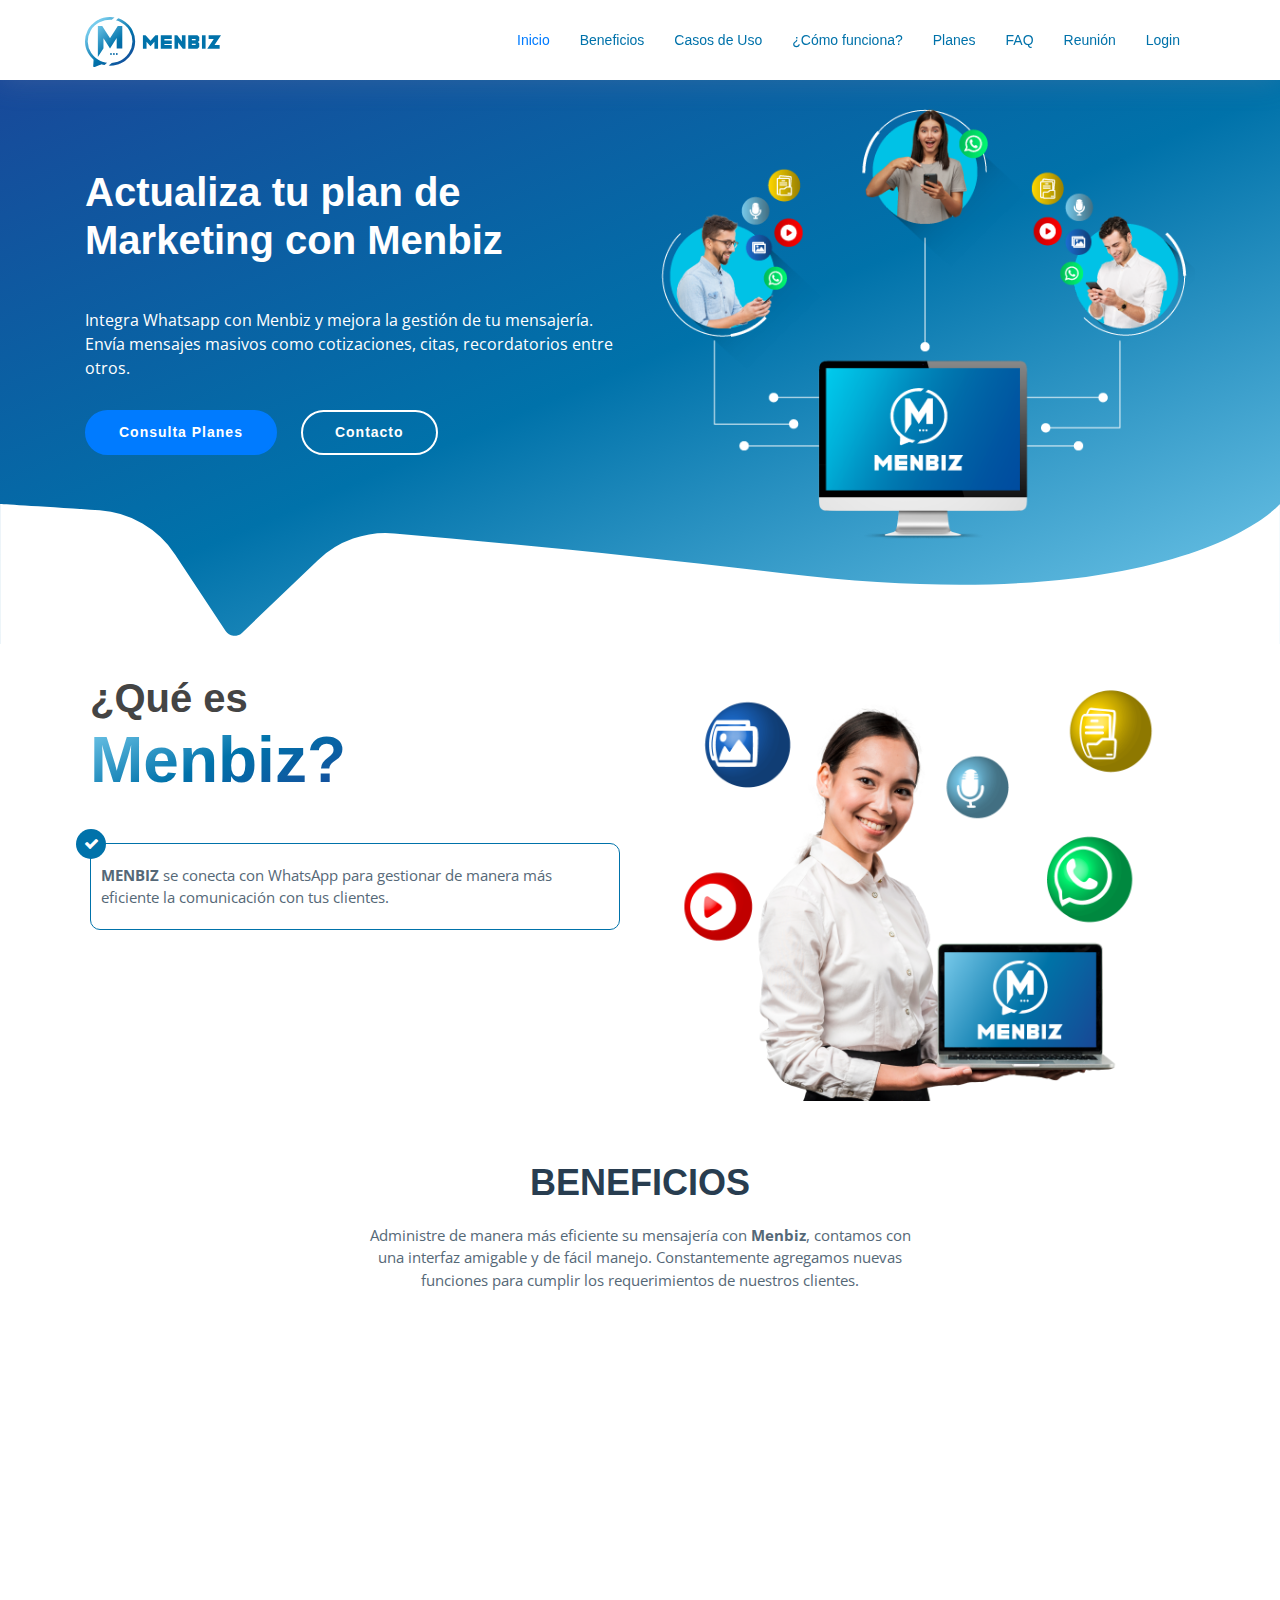
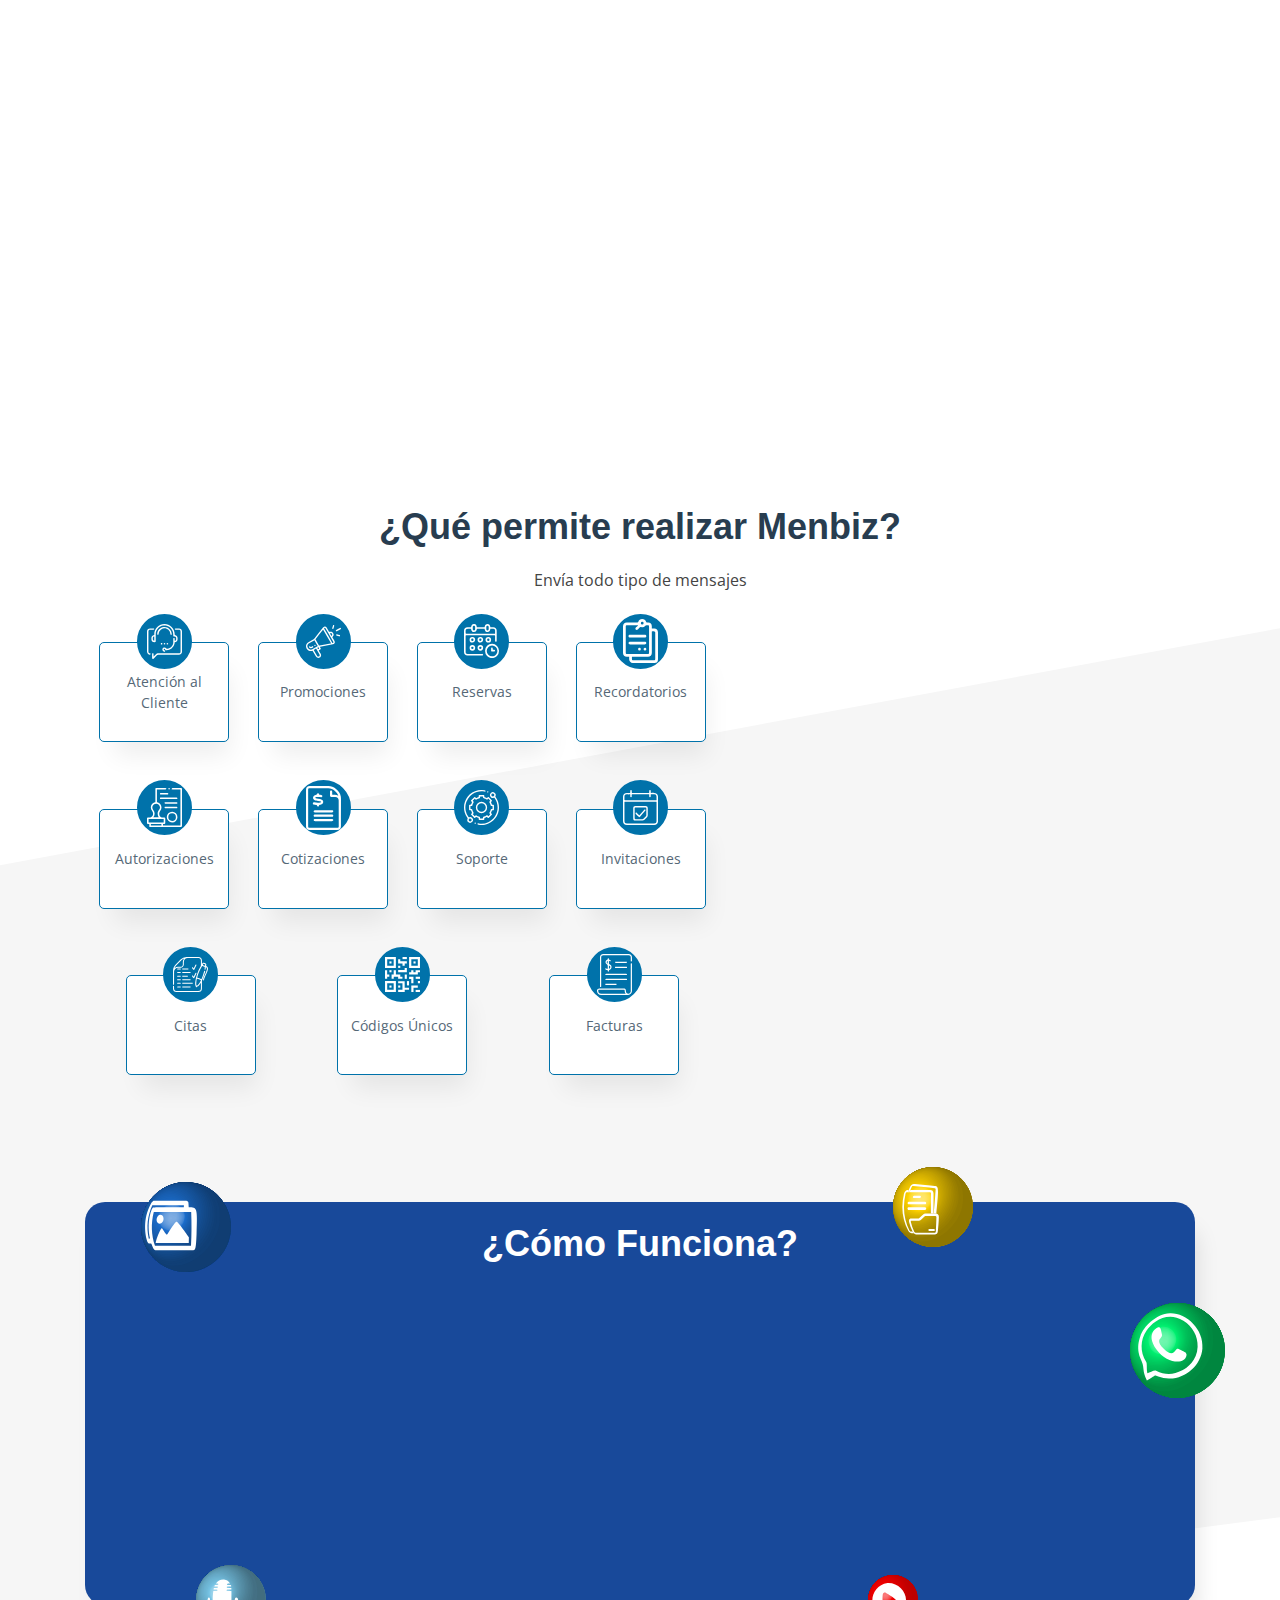
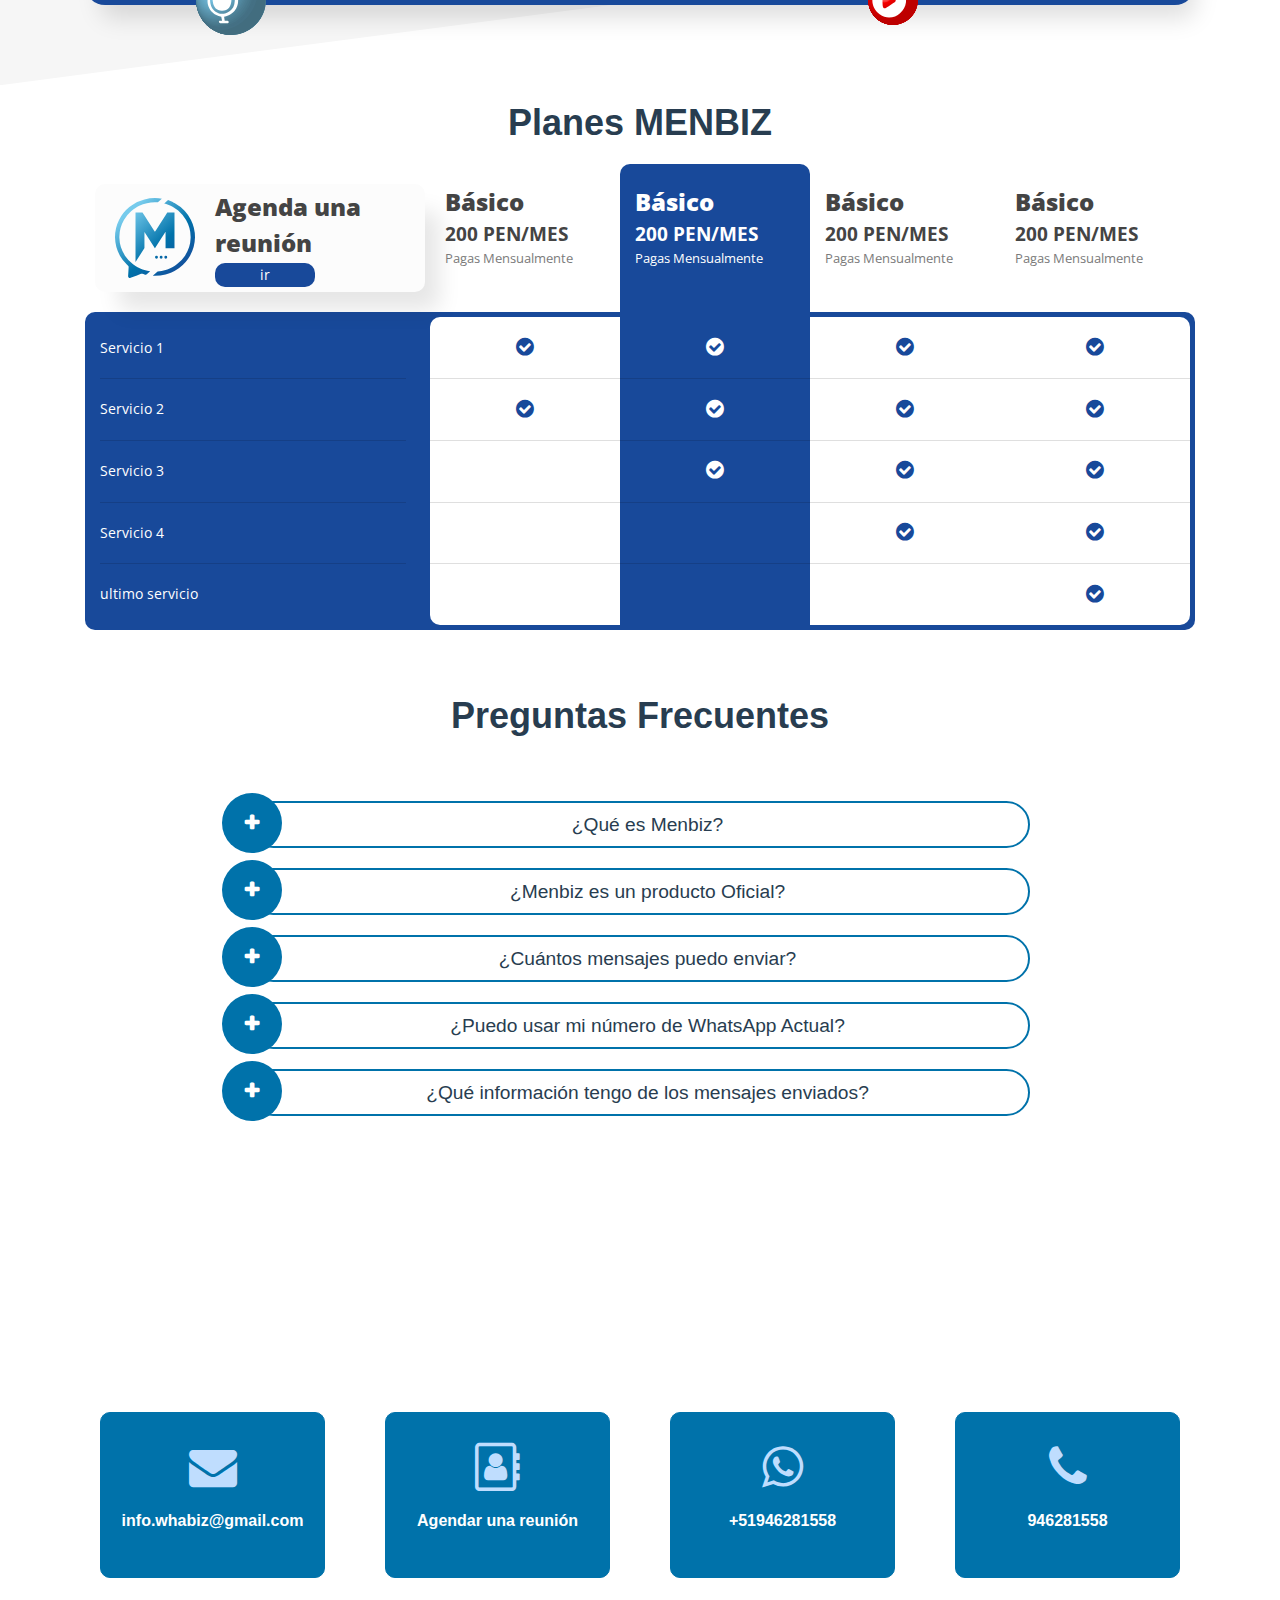
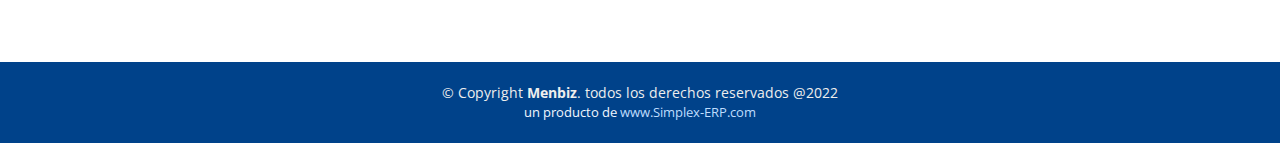
==== commit d3da6457: "Final diseño" ====
--- a/index.html
+++ b/index.html
@@ -454,7 +454,7 @@
                 <br>
                 <p class="lista-info wow fadeInUp">
                   <span><i class="fa fa-check" aria-hidden="true"></i> </span>
-                   <b>MENBIZ</b> se conecta con WhatsApp gestionar de manera más eficiente la comunicación con tus clientes.
+                   <b>MENBIZ</b> se conecta con WhatsApp para gestionar de manera más eficiente la comunicación con tus clientes.
                 </p>
 
                 <p class="lista-info wow fadeInUp">
@@ -690,7 +690,7 @@
                         <div>
                           <p class="title">Agenda una reunión</p>
 
-                          <a href="#about" class="btn p-0 t-button"> ir </a>
+                          <a href="calendario.html" class="btn p-0 t-button"> ir </a>
                         </div>
                      </div>
 
@@ -877,7 +877,7 @@
   
           <div class="row row-eq-height justify-content-center">
   
-            <div class="col-lg-4 mb-4">
+            <div class="col-lg-3 mb-4">
               
               <a href="mailto:info.whabiz@gmail.com" class="card " style="visibility: visible; animation-name: bounceInUp;">
                   <span>      <i class="fa fa-envelope"></i> </span>
@@ -887,8 +887,18 @@
                 </a>
            
             </div>
+
+            <div class="col-lg-3 mb-4">
+              <a href="calendario.html" class="card" style="visibility: visible; animation-name: bounceInUp;">
+                 <span> <i class="fa fa-address-book-o" aria-hidden="true"></i> </span> 
+                <div class="card-body">
+                  <h5 class="card-title">Agendar una reunión </h5>
+                  
+                </div>
+              </a>
+            </div>
   
-            <div class="col-lg-4 mb-4">
+            <div class="col-lg-3 mb-4">
               <a  href="https://api.whatsapp.com/send?phone=51946281558&text=Hola, necesito mas información sobre WhaBiz" class="card " style="visibility: visible; animation-name: bounceInUp;">
                 <span><i class="fa fa-whatsapp"></i></span>  
                 <div class="card-body">
@@ -897,7 +907,7 @@
                 </a>
             </div>
   
-            <div class="col-lg-4 mb-4">
+            <div class="col-lg-3 mb-4">
               <a href="tel:+51946281558" class="card" style="visibility: visible; animation-name: bounceInUp;">
                  <span><i class="fa fa-phone"></i></span> 
                 <div class="card-body">
@@ -906,6 +916,8 @@
                 </div>
               </a>
             </div>
+
+
   
           </div>
   
--- a/css/style.css
+++ b/css/style.css
@@ -699,8 +699,8 @@
 }
 
 #why-us .card:hover {
-  background: #003b7a;
-  border-color: #003b7a;
+  background: #1282ba;
+
 }
 
 #why-us .card i {
@@ -710,7 +710,7 @@
 }
 
 #why-us .card h5 {
-  font-size: 22px;
+  font-size: 1rem;
   font-weight: 600;
 }
 
@@ -2045,6 +2045,9 @@
     grid-template-columns: 300px repeat(4,190px);
     width: 1080px;
   }
+  .t-title:nth-child(3)::before{
+    left: 5px;
+  }
 
 
 }
@@ -2201,6 +2204,11 @@
     grid-template-columns: 300px repeat(4,190px);
     width: 1080px;
   }
+  .t-title:nth-child(3)::before{
+    left: 5px;
+  }
+
+
 /* Estilos para tabla de planes  */
 
   .back-to-top {
@@ -2277,6 +2285,11 @@
     grid-template-columns: 300px repeat(4,190px);
     width: 1080px;
   }
+
+  .t-title:nth-child(3)::before{
+    left: 5px;
+  }
+
 /* Estilos para tabla de planes  */
 
 
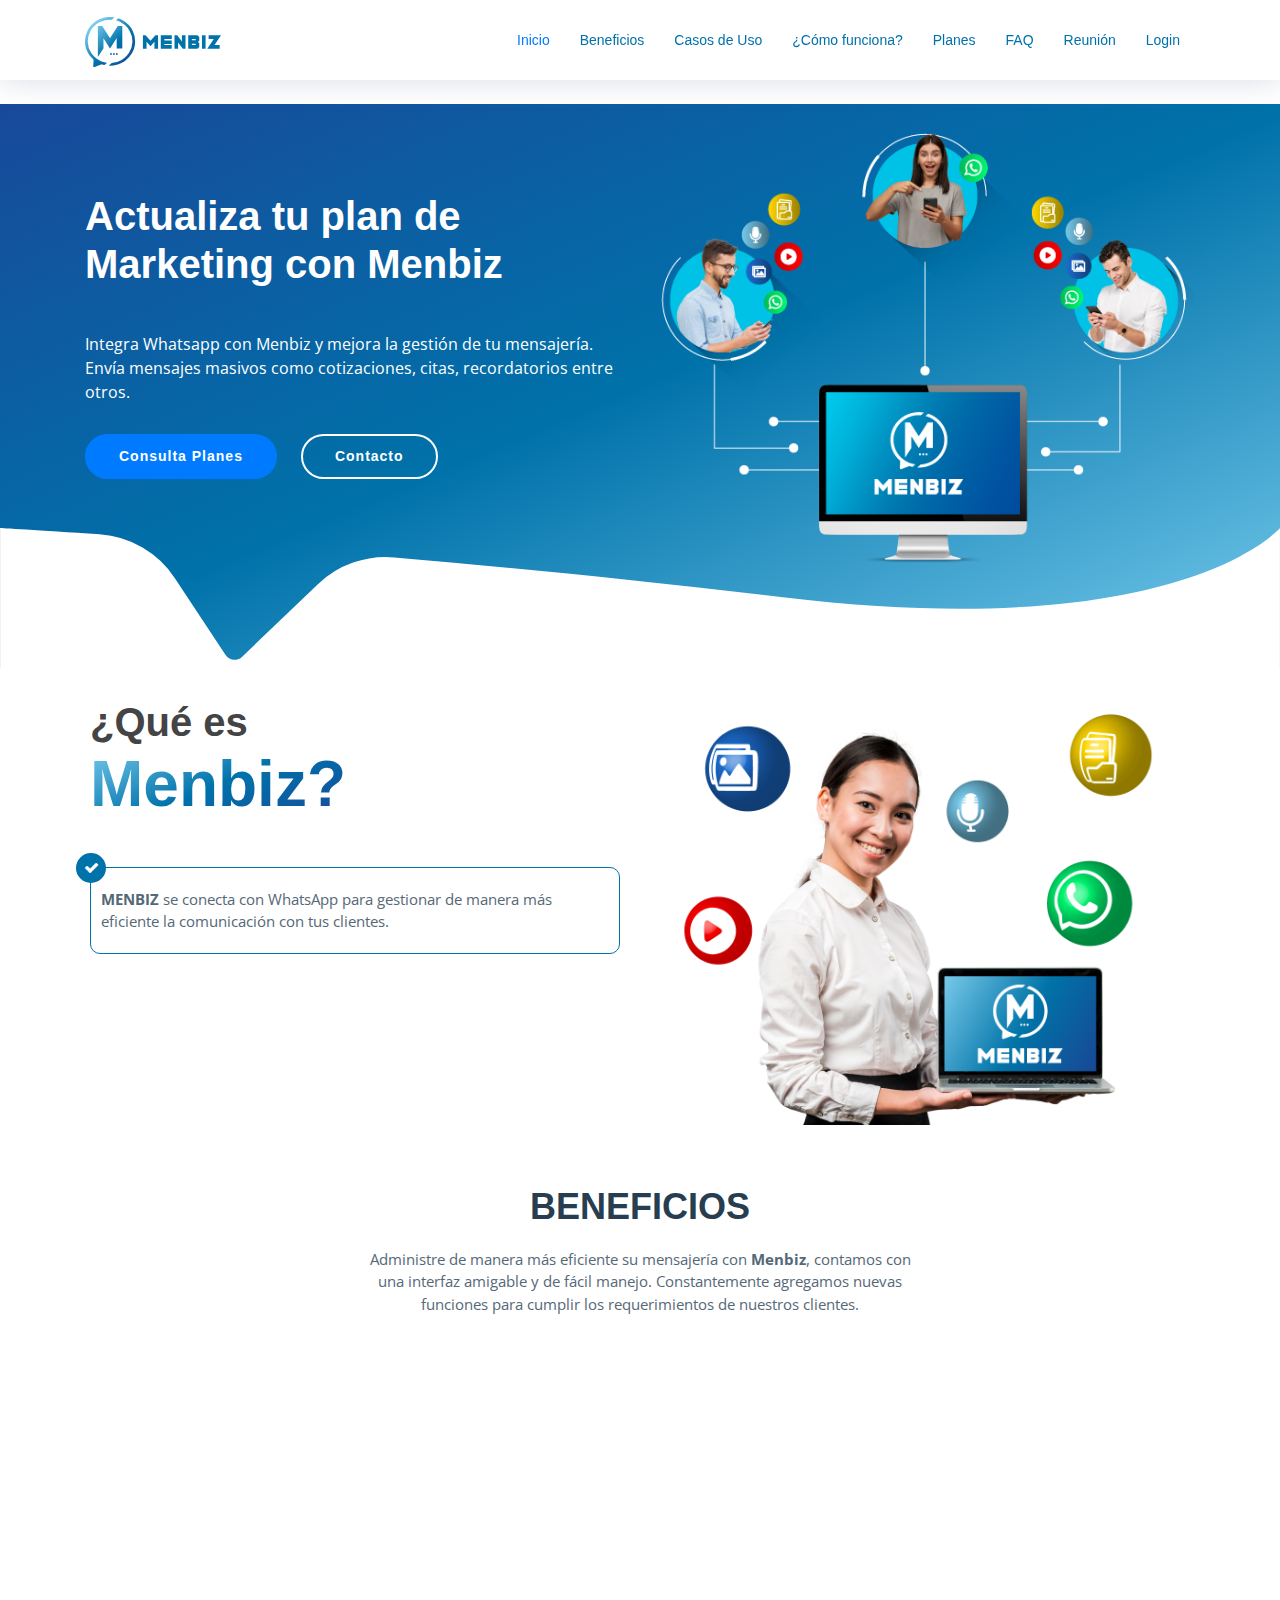
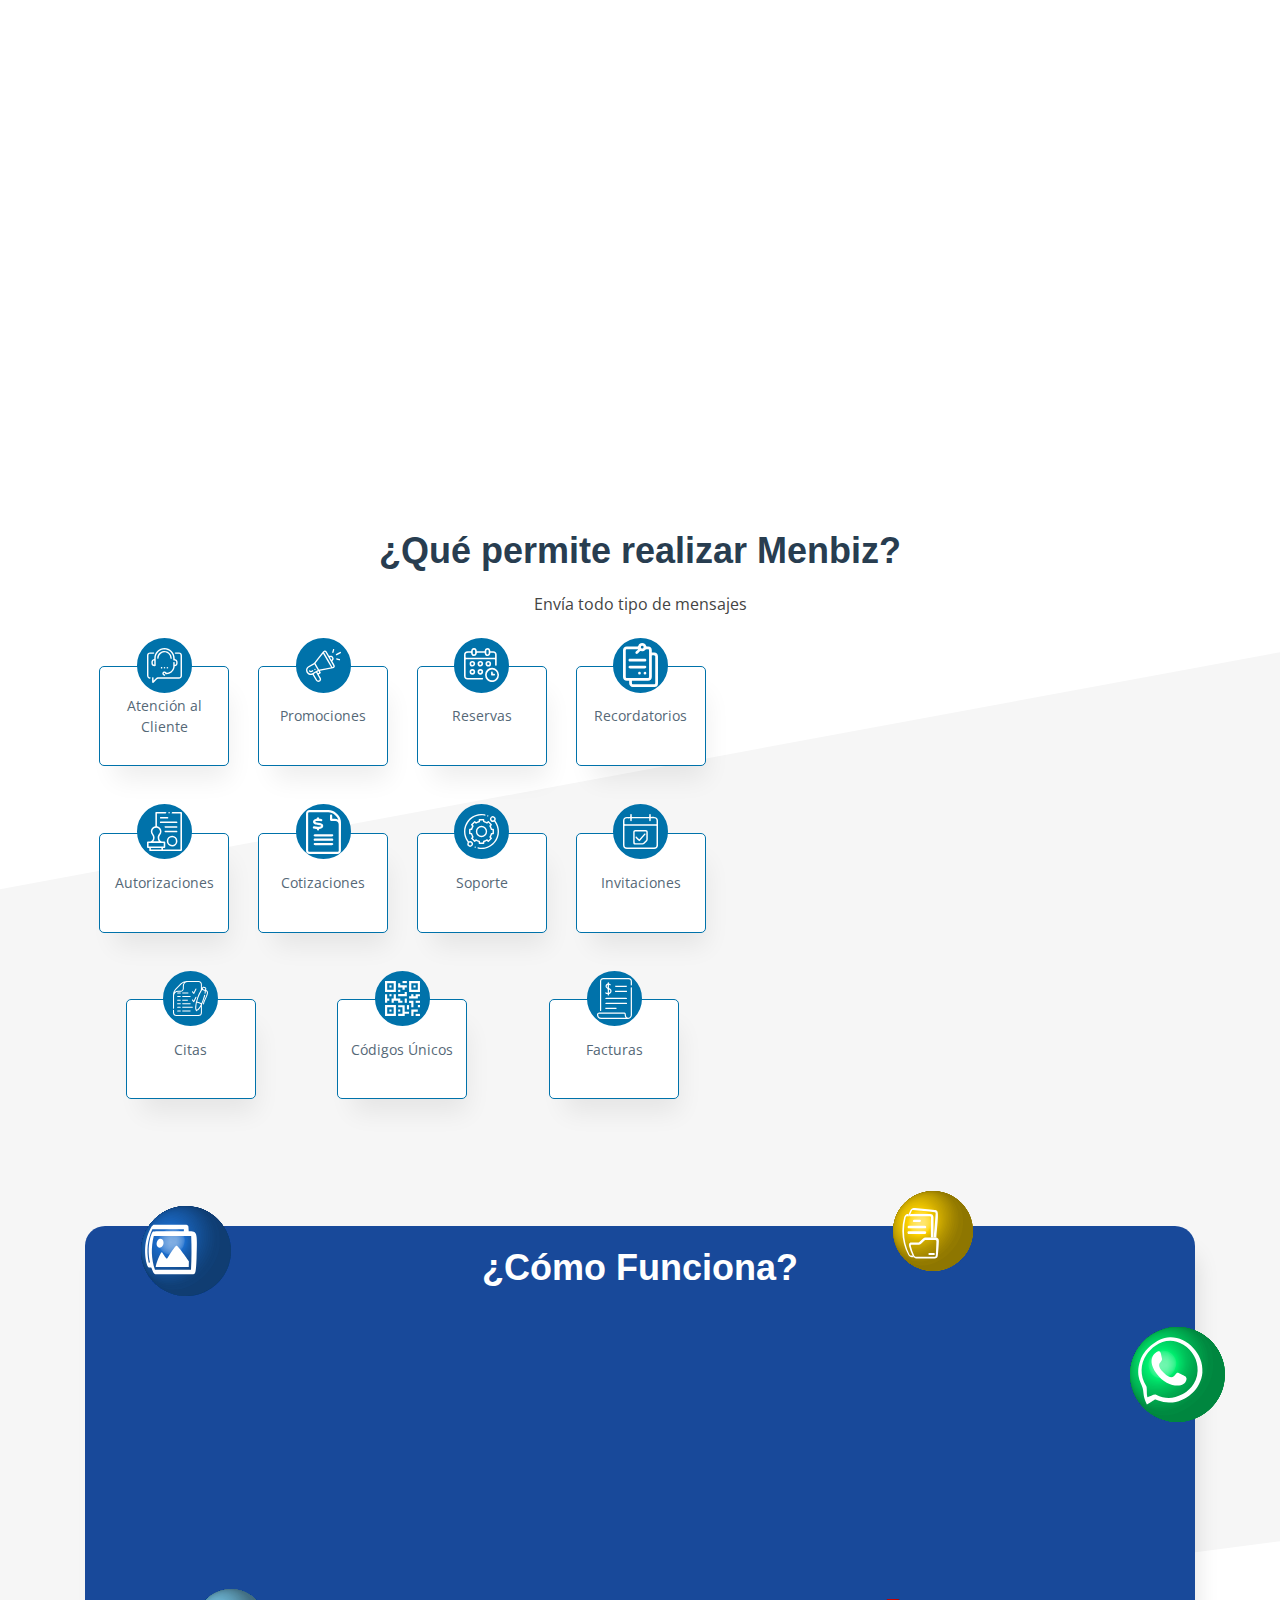
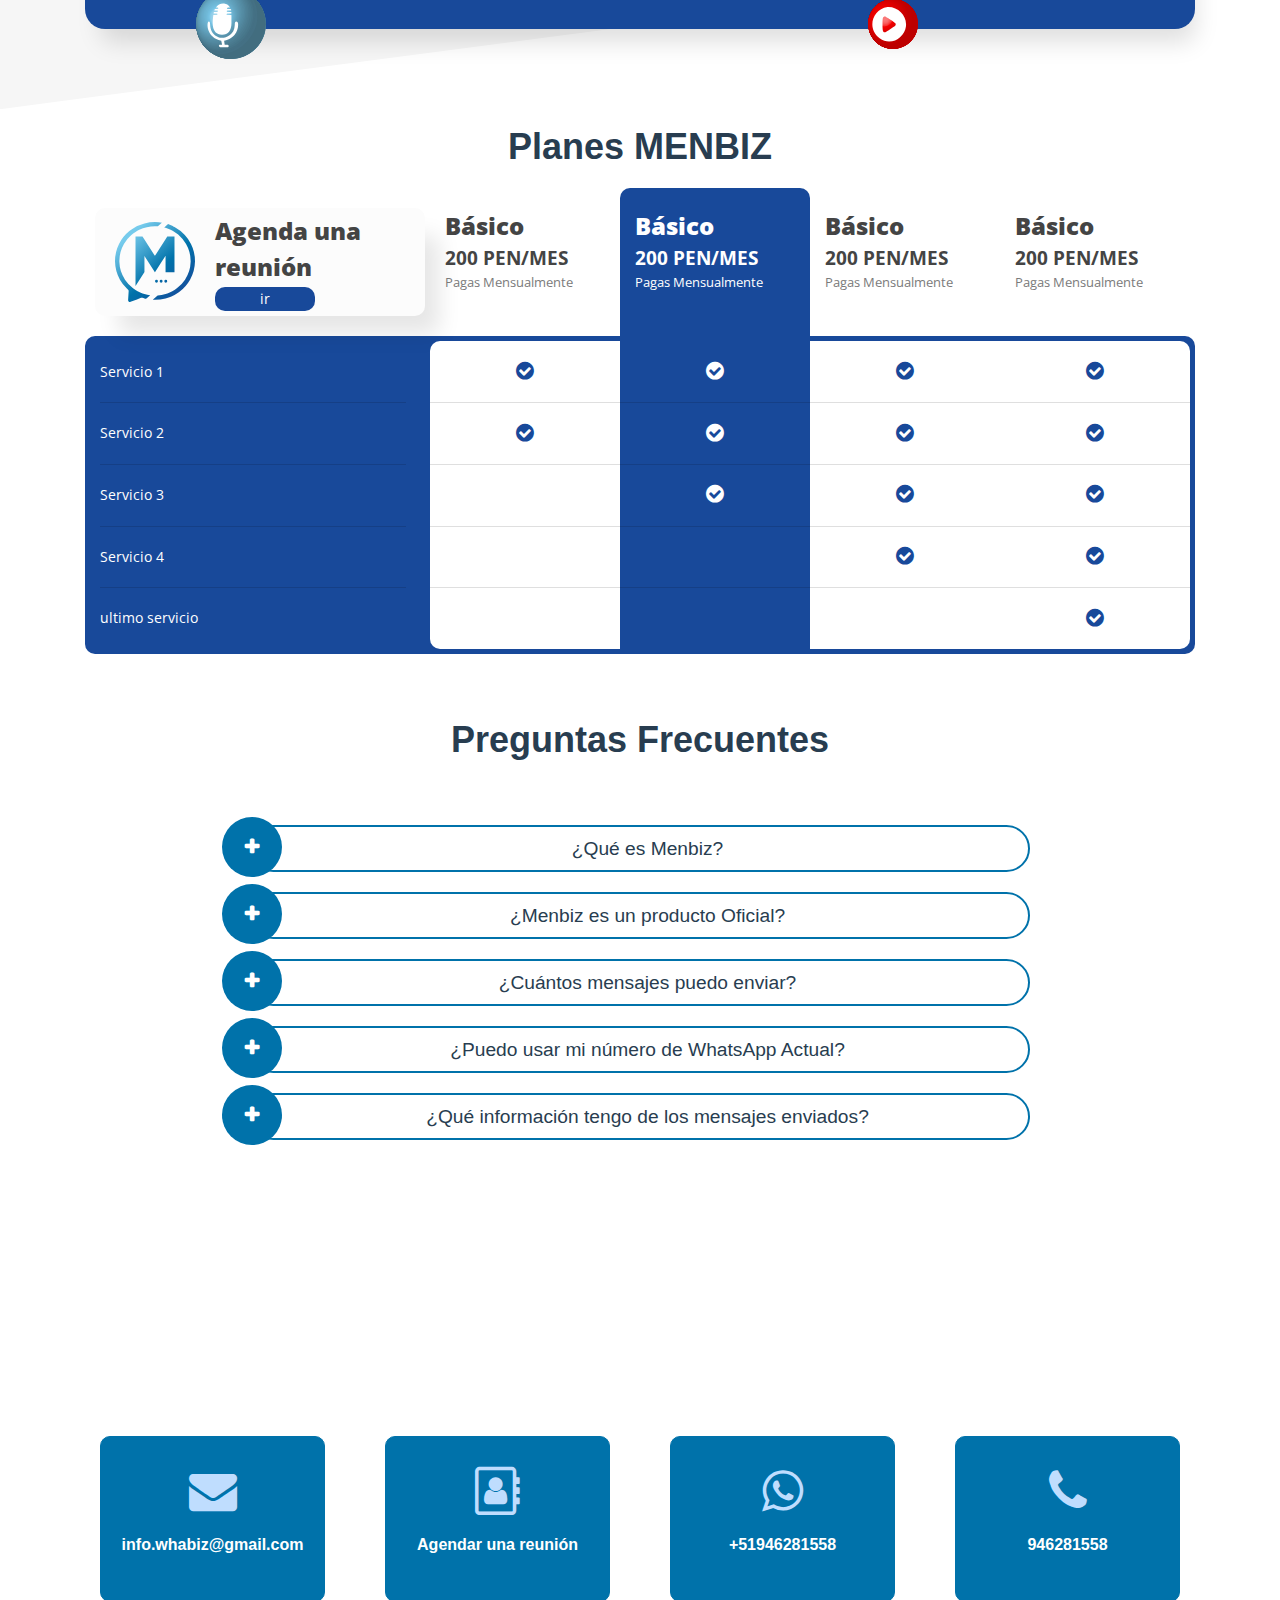
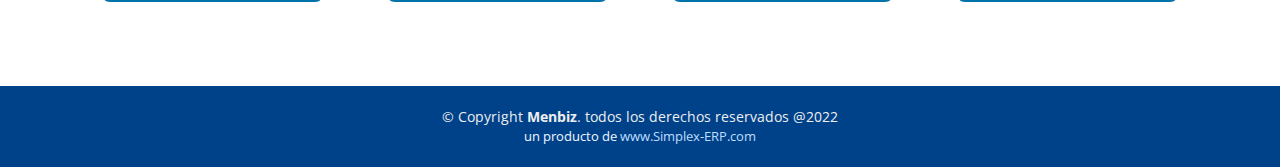
==== commit 11a01235: "prueba final" ====
--- a/index.html
+++ b/index.html
@@ -10,19 +10,35 @@
     <meta name="title" content="MENBIZ – Software para la Administración de Mensajería">
     <meta name="description" content="Integra Whatsapp con Menbiz y mejora la gestión de tu mensajería. Envía mensajes masivos de todo tipo, acércate más a tus clientes.">
 
+ 
+    <!-- MS Tile - for Microsoft apps-->
+    <meta name="msapplication-TileImage" content="img/ws.png">  
+
     <!-- Open Graph / Facebook -->
     <meta property="og:type" content="website">
-    <meta property="og:url" content="https://metatags.io/">
+    <meta property="og:url" content="https://rfronald.github.io/Menbiz/">
     <meta property="og:title" content="MENBIZ – Software para la Administración de Mensajería">
     <meta property="og:description" content="Integra Whatsapp con Menbiz y mejora la gestión de tu mensajería. Envía mensajes masivos de todo tipo, acércate más a tus clientes.">
-    <meta property="og:image" content="https://metatags.io/assets/meta-tags-16a33a6a8531e519cc0936fbba0ad904e52d35f34a46c97a2c9f6f7dd7d336f2.png">
+    <meta property="og:image" content="img/Redes.png">
+
+    !--whatsapp -->
+    <!-- Replace   «example.com/image01.jpg» with your own -->
+    <meta property="og:image" content="img/ws.png">
+    
+    <!-- No need to change anything here -->
+    <meta property="og:type" content="website" />
+    <meta property="og:image:type" content="image/jpeg">
+    
+    <!-- Size of image. Any size up to 300. Anything above 300px will not work in WhatsApp -->
+    <meta property="og:image:width" content="300">
+    <meta property="og:image:height" content="300">
 
     <!-- Twitter -->
     <meta property="twitter:card" content="summary_large_image">
-    <meta property="twitter:url" content="https://metatags.io/">
+    <meta property="twitter:url" content="https://rfronald.github.io/Menbiz/">
     <meta property="twitter:title" content="MENBIZ – Software para la Administración de Mensajería">
     <meta property="twitter:description" content="Integra Whatsapp con Menbiz y mejora la gestión de tu mensajería. Envía mensajes masivos de todo tipo, acércate más a tus clientes.">
-    <meta property="twitter:image" content="https://metatags.io/assets/meta-tags-16a33a6a8531e519cc0936fbba0ad904e52d35f34a46c97a2c9f6f7dd7d336f2.png">
+    <meta property="twitter:image" content="img/Redes.png">
 
 
 
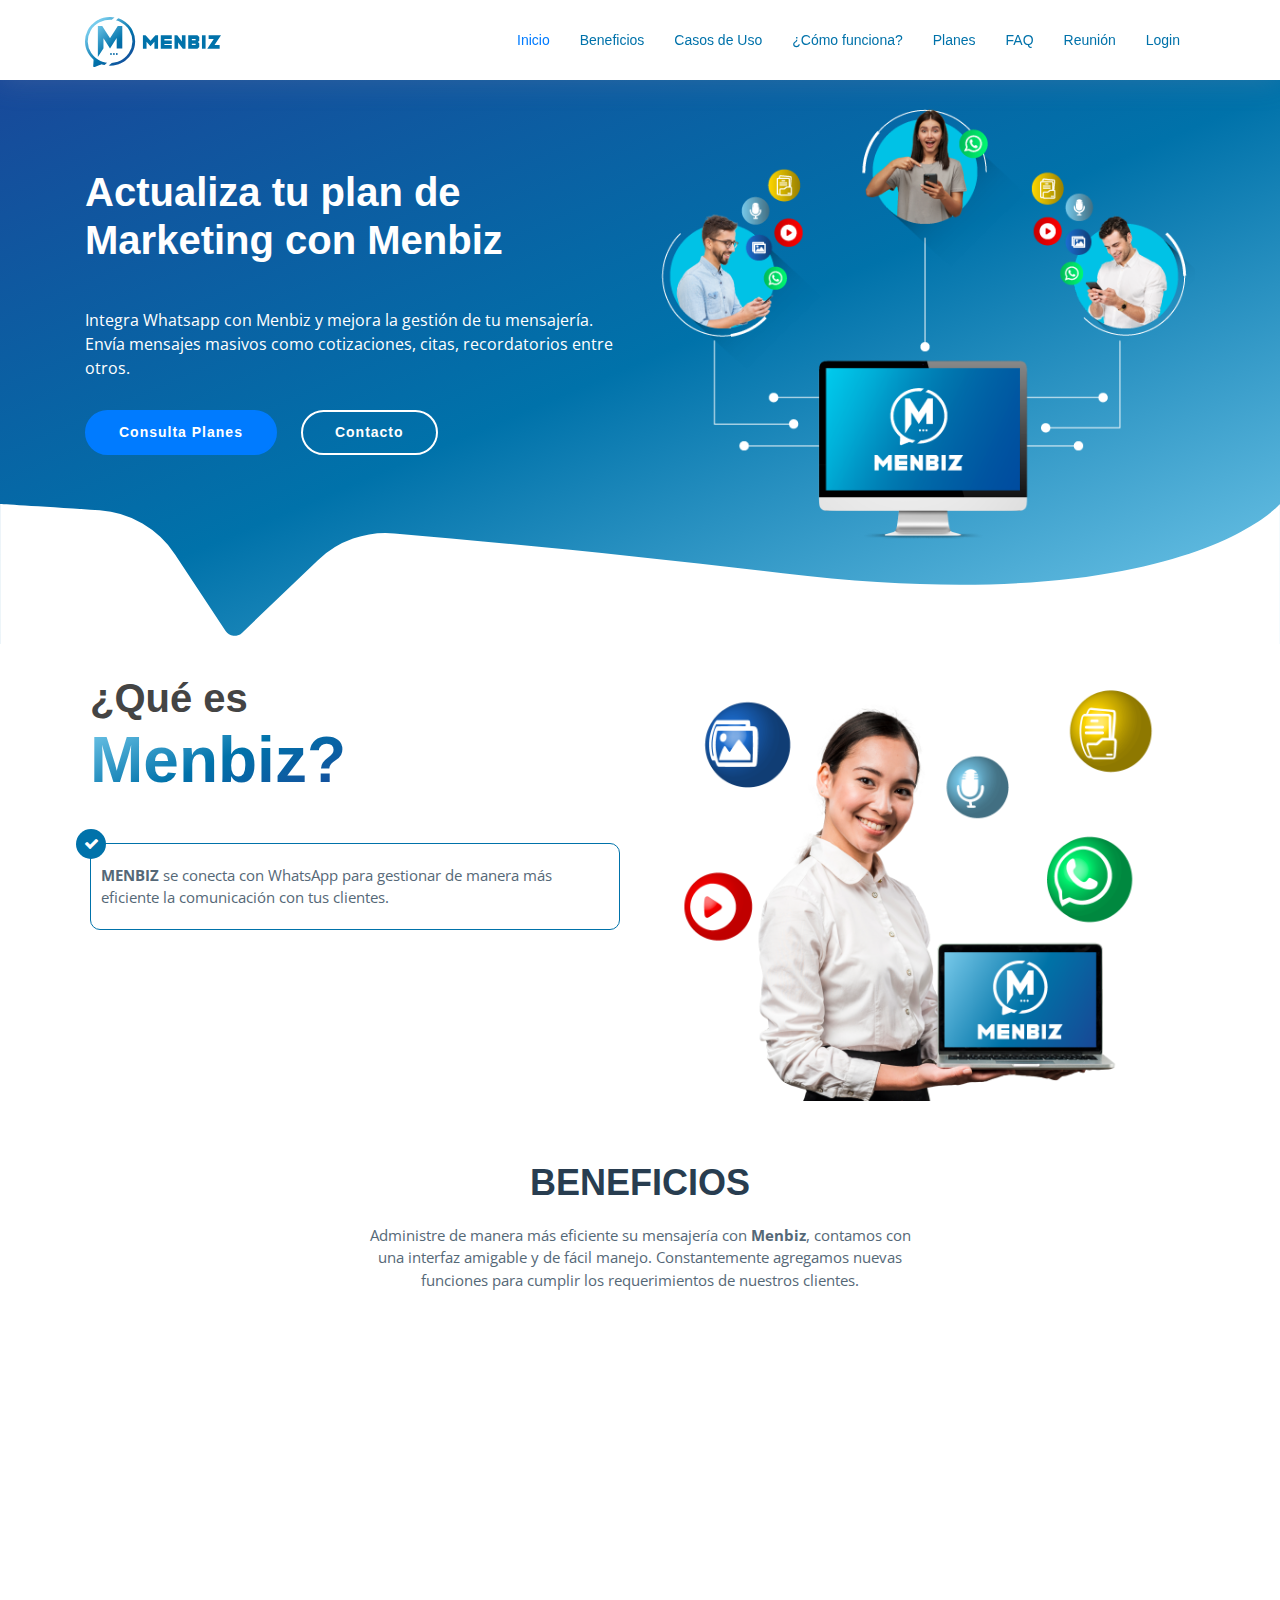
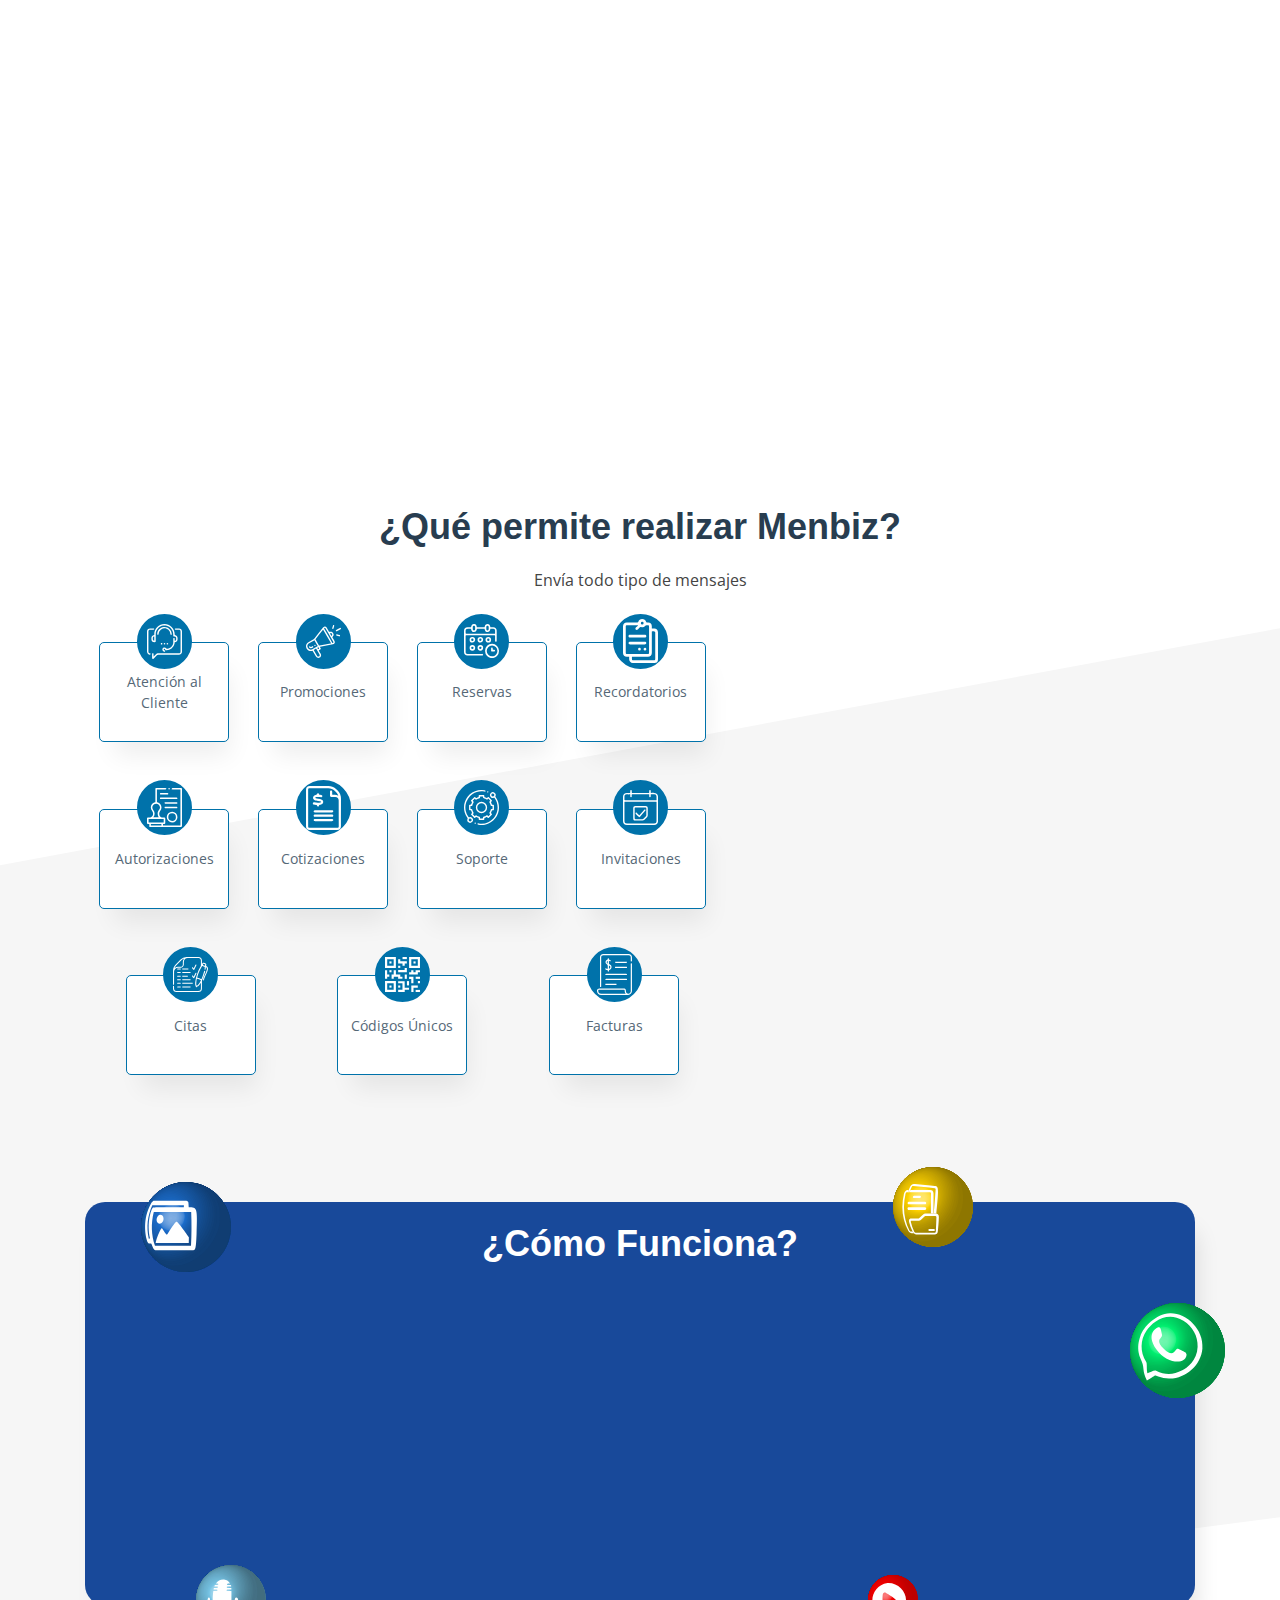
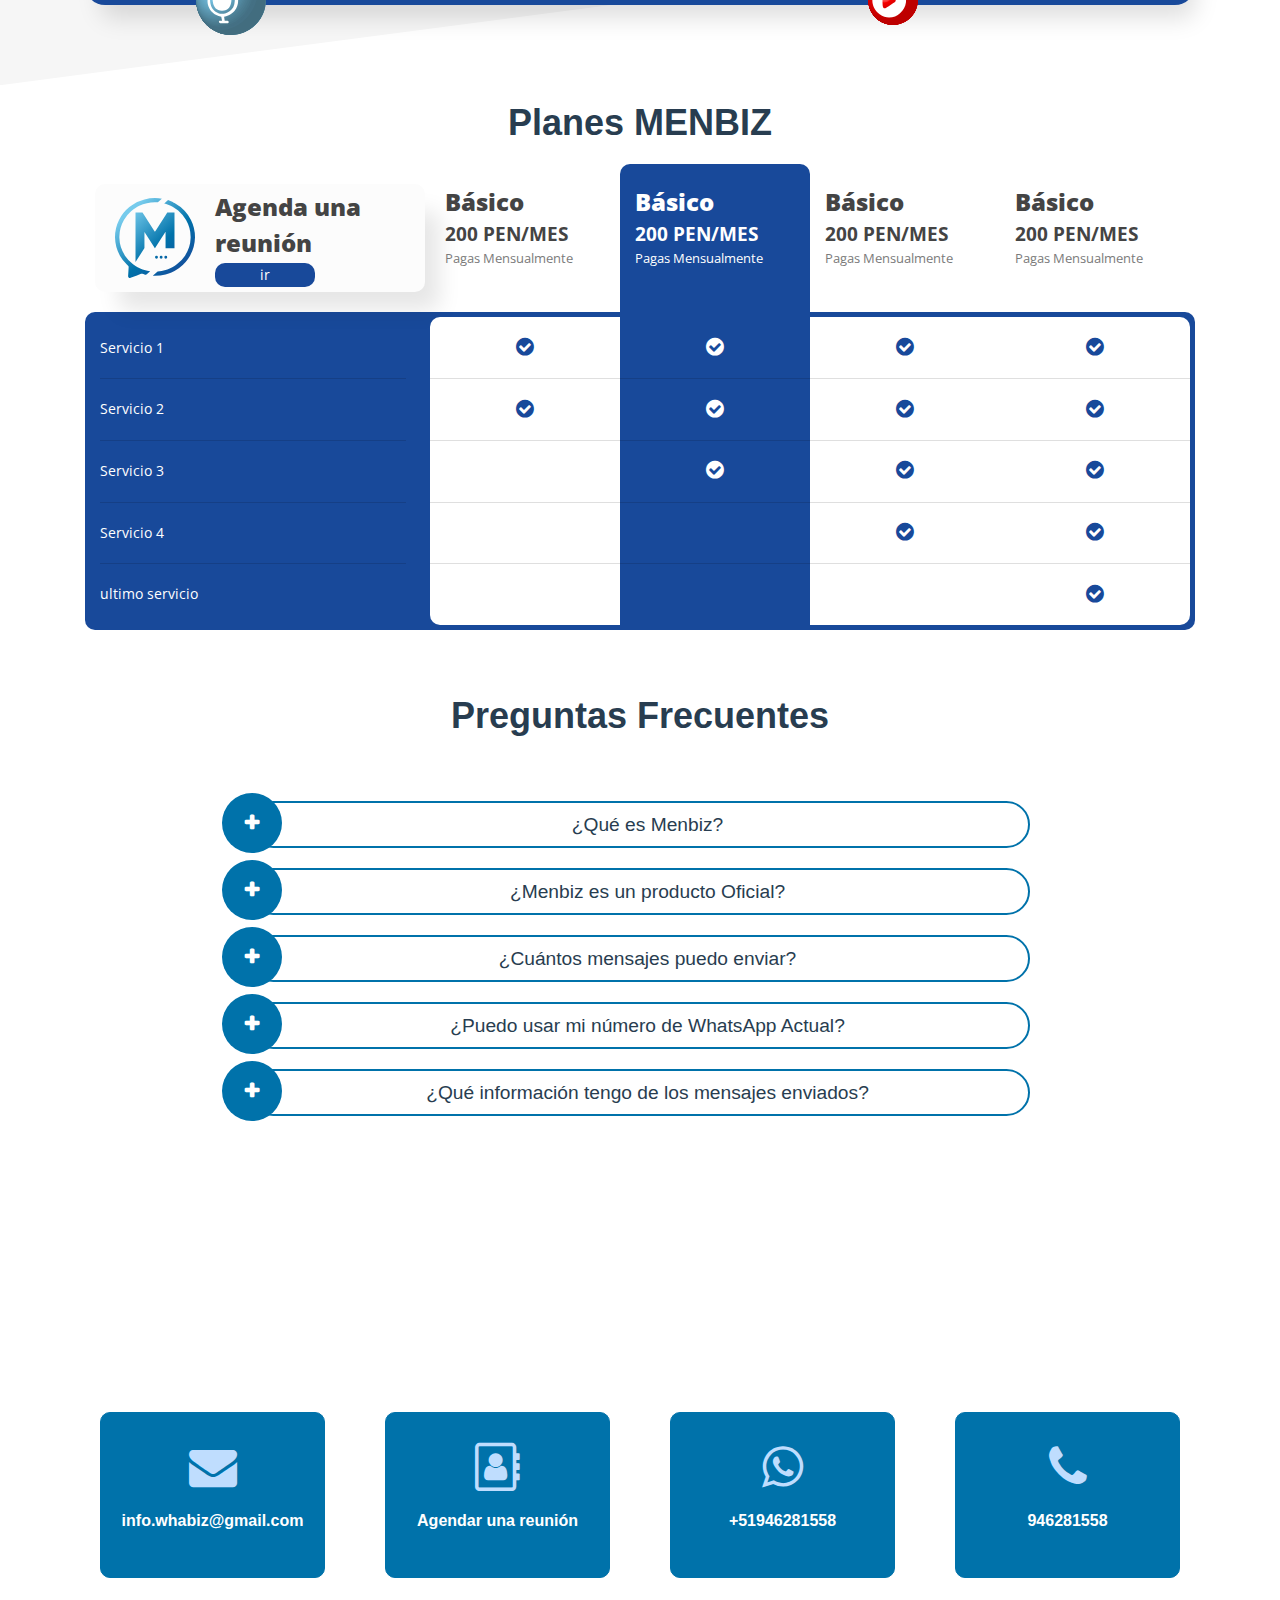
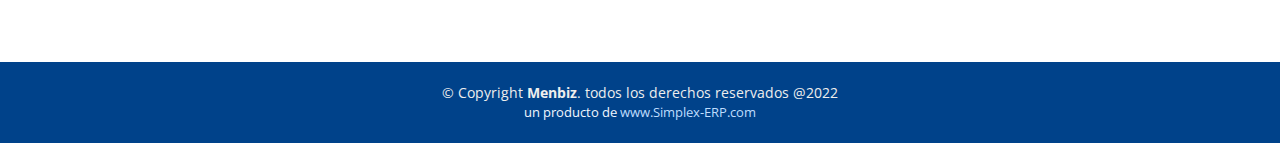
==== commit bb63ebf1: "Termiando" ====
--- a/index.html
+++ b/index.html
@@ -12,8 +12,8 @@
 
  
     <!-- MS Tile - for Microsoft apps-->
-    <meta name="msapplication-TileImage" content="img/ws.png">  
-
+    <meta name="msapplication-TileImage" content="http://www.example.com/image01.jpg">  
+    
     <!-- Open Graph / Facebook -->
     <meta property="og:type" content="website">
     <meta property="og:url" content="https://rfronald.github.io/Menbiz/">
@@ -21,17 +21,7 @@
     <meta property="og:description" content="Integra Whatsapp con Menbiz y mejora la gestión de tu mensajería. Envía mensajes masivos de todo tipo, acércate más a tus clientes.">
     <meta property="og:image" content="img/Redes.png">
 
-    !--whatsapp -->
-    <!-- Replace   «example.com/image01.jpg» with your own -->
     <meta property="og:image" content="img/ws.png">
-    
-    <!-- No need to change anything here -->
-    <meta property="og:type" content="website" />
-    <meta property="og:image:type" content="image/jpeg">
-    
-    <!-- Size of image. Any size up to 300. Anything above 300px will not work in WhatsApp -->
-    <meta property="og:image:width" content="300">
-    <meta property="og:image:height" content="300">
 
     <!-- Twitter -->
     <meta property="twitter:card" content="summary_large_image">
